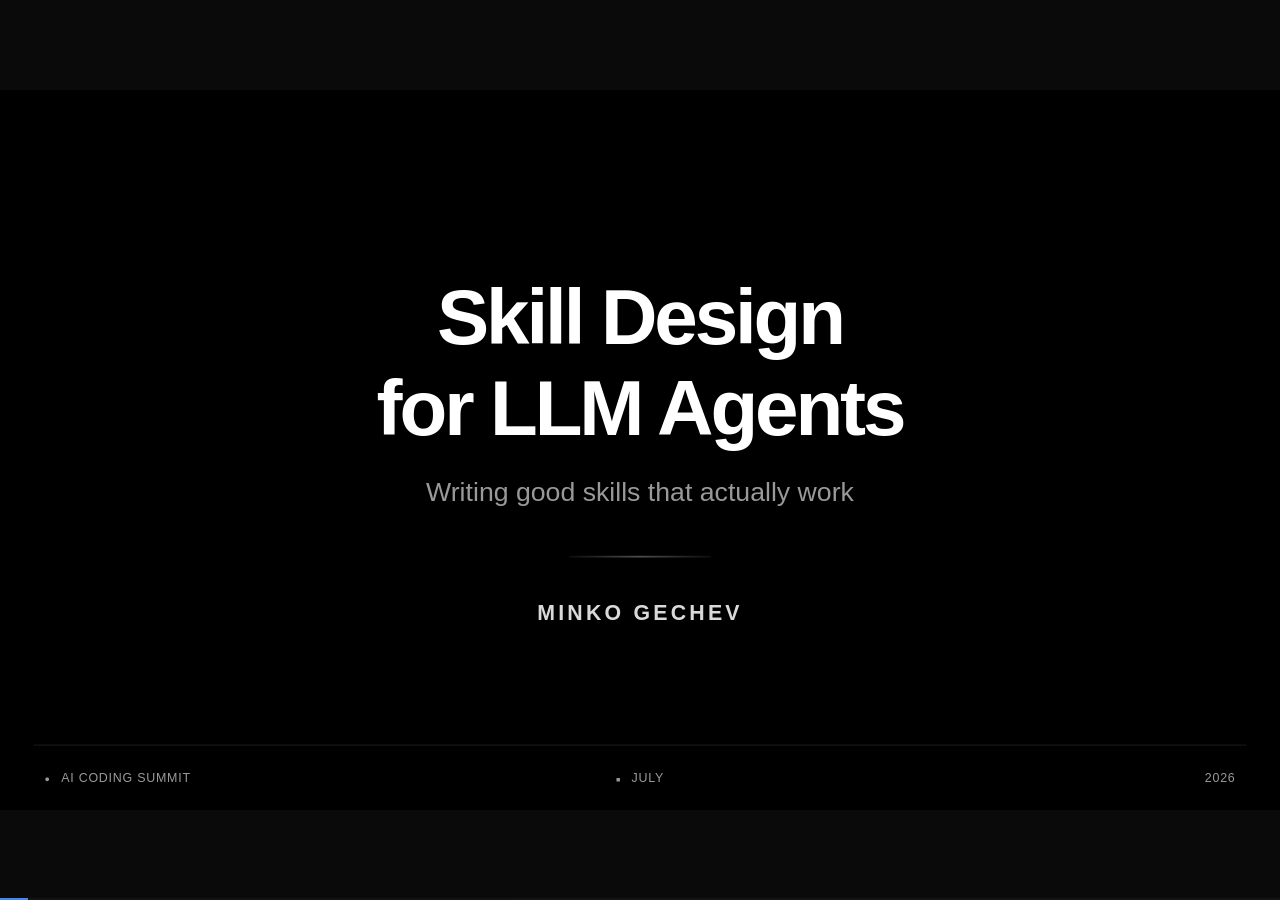
==== index.html @ 67ab1fe7 "Update Slide 40 styling to center-statement" ====
<!DOCTYPE html>
<html lang="en">

<head>
  <meta charset="UTF-8">
  <meta name="viewport" content="width=device-width, initial-scale=1.0">
  <title>Skill Design for LLM Agents — Minko Gechev</title>
  <meta name="description" content="AI Coding Summit July 2026 — Writing good skills that actually work">
  <link rel="preconnect" href="https://fonts.googleapis.com">
  <link rel="preconnect" href="https://fonts.gstatic.com" crossorigin>
  <link href="https://fonts.googleapis.com/css2?family=JetBrains+Mono:wght@400;500;600&display=swap" rel="stylesheet">
  <link rel="stylesheet" href="style.css">
</head>

<body>
  <main class="slides-container" id="presentation">

    <!-- SLIDE 1: Title -->
    <section class="slide active" id="slide-1">
      <template shadowrootmode="open">
        <style>
          @import url('style.css');

          .title-layout {
            display: flex;
            flex-direction: column;
            align-items: center;
            justify-content: center;
            height: 100%;
            background: #000000;
            z-index: 2;
            position: relative;
            text-align: center;
          }

          .title-content-block {
            max-width: 540px;
            padding: 0 20px;
            margin-top: 55px;
          }

          .main-title {
            font-size: 44px;
            font-weight: 800;
            line-height: 1.15;
            letter-spacing: -0.04em;
            color: #ffffff;
            margin-bottom: 12px;
            margin-top: 0;
          }

          .subtitle {
            font-size: 15px;
            color: var(--gray-60);
            font-weight: 400;
            margin-bottom: 28px;
            margin-top: 0;
          }

          .divider {
            width: 80px;
            height: 1px;
            background: linear-gradient(90deg, rgba(255, 255, 255, 0.05) 0%, rgba(255, 255, 255, 0.3) 50%, rgba(255, 255, 255, 0.05) 100%);
            margin: 0 auto 24px auto;
          }

          .author {
            font-size: 12px;
            color: #ffffff;
            font-weight: 600;
            text-transform: uppercase;
            letter-spacing: 0.15em;
            margin: 0;
            opacity: 0.85;
          }
        </style>
        <div class="slide-content title-layout">
          <div class="title-content-block">
            <h1 class="main-title">Skill Design<br>for LLM Agents</h1>
            <p class="subtitle">Writing good skills that actually work</p>
            <div class="divider"></div>
            <p class="author">Minko Gechev</p>
          </div>
        </div>
        <footer class="slide-footer"><span class="footer-left">AI Coding Summit</span><span
            class="footer-center">July</span><span class="footer-right">2026</span></footer>
      </template>
    </section>

    <!-- SLIDE 2: Agentic systems -->
    <section class="slide" id="slide-2">
      <template shadowrootmode="open">
        <style>
          @import url('style.css');
        </style>
        <div class="slide-content s2-layout">
          <h2 class="s2-title">Agentic systems</h2>
          <div class="s2-imgs">
            <img src="assets/1.gif"
              style="position: absolute; left: 25.25px; top: 97.23px; width: 314px; height: 261.27px; z-index: 2;"
              alt="">
            <img src="assets/2.gif"
              style="position: absolute; left: 362.05px; top: 97.23px; width: 317.7px; height: 264.34px; z-index: 2;"
              alt="">
          </div>
        </div>
        <footer class="slide-footer"><span class="footer-left">AI Coding Summit</span><span
            class="footer-center">July</span><span class="footer-right">2026</span></footer>
      </template>
    </section>

    <!-- SLIDE 3: How agents work? (base) -->
    <section class="slide" id="slide-3">
      <template shadowrootmode="open">
        <style>
          @import url('style.css');
        </style>
        <div class="slide-content header-layout">
          <h2 class="slide-header">How agents work?</h2>
        </div>
        <div class="diagram">
          <div class="node-label" style="left:205.44px;top:182.11px">User</div>
          <div class="node" style="left:295.94px;top:156.5px">Agent</div>
          <div class="node" style="left:435.18px;top:156.5px">LLM</div>
          <div class="tools-stack">
            <div class="tools-card" style="left:309.31px;top:244.83px"></div>
            <div class="tools-card" style="left:301.91px;top:252.69px"></div>
            <div class="tools-card" style="left:293.44px;top:260.86px">Tools</div>
          </div>
          <svg width="720" height="405" style="position:absolute;inset:0;pointer-events:none">
            <!-- User <-> Agent -->
            <line x1="243.78" y1="189.78" x2="293.37" y2="189.78" stroke="rgba(122,162,247,0.4)" stroke-width="0.75"
              marker-start="url(#arrow)" marker-end="url(#arrow)" />
            <!-- Agent <-> LLM -->
            <line x1="390.68" y1="189.78" x2="432.62" y2="189.78" stroke="rgba(122,162,247,0.4)" stroke-width="0.75"
              marker-start="url(#arrow)" marker-end="url(#arrow)" />
            <!-- Agent <-> Tools -->
            <line x1="342.03" y1="225.63" x2="342.07" y2="242.27" stroke="rgba(122,162,247,0.4)" stroke-width="0.75"
              marker-start="url(#arrow)" marker-end="url(#arrow)" />
          </svg>
        </div>
        <footer class="slide-footer"><span class="footer-left">AI Coding Summit</span><span
            class="footer-center">July</span><span class="footer-right">2026</span></footer>
      </template>
    </section>

    <!-- SLIDE 4: How agents work? + MCP -->
    <section class="slide" id="slide-4">
      <template shadowrootmode="open">
        <style>
          @import url('style.css');
        </style>
        <div class="slide-content header-layout">
          <h2 class="slide-header">How agents work?<span class="sub">Model Context Protocol</span></h2>
        </div>
        <div class="diagram">
          <div class="node-label" style="left:155.73px;top:174.86px">User</div>
          <div class="node" style="left:246.22px;top:149.24px">Agent</div>
          <div class="node" style="left:385.46px;top:149.24px">LLM</div>
          <div class="tools-stack">
            <div class="tools-card" style="left:259.59px;top:237.58px"></div>
            <div class="tools-card" style="left:252.20px;top:245.43px"></div>
            <div class="tools-card" style="left:243.73px;top:253.61px">Tools</div>
            <span class="badge"
              style="position:absolute;left:243.73px;top:313px;width:65.52px;text-align:center">(built-in)</span>
          </div>
          <div class="node mcp-node" style="left:419.82px;top:263.11px">MCP server</div>
          <div class="node-label" style="left:350.92px;top:244.45px;line-height:1.2">ask for</div>
          <div class="node-label" style="left:356.46px;top:258.85px;line-height:1.2">tools</div>
          <svg width="720" height="405" style="position:absolute;inset:0;pointer-events:none">
            <!-- User <-> Agent -->
            <line x1="194.06" y1="182.53" x2="243.65" y2="182.53" stroke="rgba(122,162,247,0.4)" stroke-width="0.75"
              marker-start="url(#arrow)" marker-end="url(#arrow)" />
            <!-- Agent <-> LLM -->
            <line x1="340.97" y1="182.53" x2="382.90" y2="182.53" stroke="rgba(122,162,247,0.4)" stroke-width="0.75"
              marker-start="url(#arrow)" marker-end="url(#arrow)" />
            <!-- Agent <-> Tools -->
            <line x1="292.31" y1="218.38" x2="292.35" y2="235.02" stroke="rgba(122,162,247,0.4)" stroke-width="0.75"
              marker-start="url(#arrow)" marker-end="url(#arrow)" />
            <!-- Agent <-> MCP server -->
            <line x1="340.37" y1="217.32" x2="416.37" y2="261.19" stroke="rgba(122,162,247,0.4)" stroke-width="0.75"
              marker-start="url(#arrow)" marker-end="url(#arrow)" />
          </svg>
        </div>
        <footer class="slide-footer"><span class="footer-left">AI Coding Summit</span><span
            class="footer-center">July</span><span class="footer-right">2026</span></footer>
      </template>
    </section>

    <!-- SLIDE 5: Common agent architectures -->
    <section class="slide" id="slide-5">
      <template shadowrootmode="open">
        <style>
          @import url('style.css');

          .slide-content {
            padding-top: 19.8px;
          }

          .slide-header {
            margin-bottom: 12px;
          }

          .bullet-list {
            margin-top: 15px;
          }

          .bullet-list>li {
            font-size: 16px;
            line-height: 1.3;
            margin-bottom: 9px;
          }

          .bullet-list>li::before {
            line-height: 1.5;
          }
        </style>
        <div class="slide-content header-layout">
          <h2 class="slide-header">Common agent architectures</h2>
          <ul class="bullet-list">
            <li><strong>ReAct</strong> (Reason + Act) - agent loops between thought generation, action, and observation
              until the goal is met.</li>
            <li><strong>Plan-and-Execute</strong> - agent creates a full, multi-step plan upfront and adjusts it while
              executing each task.</li>
            <li><strong>Reflexion</strong> (Self-Correction) - agent evaluates its performance post-task, using internal
              feedback to improve future attempts.</li>
            <li><strong>State Machine-Based Agents</strong> - agent's reasoning and tool use are strictly confined by a
              predefined flowchart, ensuring reliable execution.</li>
            <li><strong>Hybrid</strong> - popular agents often include a mixture of the architectures from above</li>
          </ul>
        </div>
        <footer class="slide-footer"><span class="footer-left">AI Coding Summit</span><span
            class="footer-center">July</span><span class="footer-right">2026</span></footer>
      </template>
    </section>

    <!-- SLIDES 6-13: Simplified ReAct loop (code walk-through) -->
    <section class="slide" id="slide-6">
      <template shadowrootmode="open">
        <style>
          @import url('style.css');
        </style>
        <div class="slide-content code-layout">
          <h2 class="slide-header">Simplified ReAct loop</h2>
          <div class="code-body">
            <pre class="code-block"><span class="line hl">user_prompt := get_user_prompt()</span>
<span class="line hl">context := user_prompt + system_instructions</span>
<span class="line"></span>
<span class="line">while true {</span>
<span class="line">    tools := get_available_tools()</span>
<span class="line">    response := ask_llm_what_to_do(tools, context)</span>
<span class="line"></span>
<span class="line">    if response.done {</span>
<span class="line">        break</span>
<span class="line">    }</span>
<span class="line"></span>
<span class="line">    if response.tool_calls {</span>
<span class="line">        result := call_tools(response.tool_calls)</span>
<span class="line">    }</span>
<span class="line"></span>
<span class="line">    context := context + result</span>
<span class="line">}</span></pre>
            <div class="code-desc">Setting up initial context based on the user prompt and the system instructions</div>
          </div>
        </div>
        <footer class="slide-footer"><span class="footer-left">AI Coding Summit</span><span
            class="footer-center">July</span><span class="footer-right">2026</span></footer>
      </template>
    </section>

    <section class="slide" id="slide-7">
      <template shadowrootmode="open">
        <style>
          @import url('style.css');
        </style>
        <div class="slide-content code-layout">
          <h2 class="slide-header">Simplified ReAct loop</h2>
          <div class="code-body">
            <pre class="code-block"><span class="line">user_prompt := get_user_prompt()</span>
<span class="line">context := user_prompt + system_instructions</span>
<span class="line"></span>
<span class="line hl">while true {</span>
<span class="line">    tools := get_available_tools()</span>
<span class="line">    response := ask_llm_what_to_do(tools, context)</span>
<span class="line"></span>
<span class="line">    if response.done {</span>
<span class="line">        break</span>
<span class="line">    }</span>
<span class="line"></span>
<span class="line">    if response.tool_calls {</span>
<span class="line">        result := call_tools(response.tool_calls)</span>
<span class="line">    }</span>
<span class="line"></span>
<span class="line">    context := context + result</span>
<span class="line hl">}</span></pre>
            <div class="code-desc">Entering the ReAct loop</div>
          </div>
        </div>
        <footer class="slide-footer"><span class="footer-left">AI Coding Summit</span><span
            class="footer-center">July</span><span class="footer-right">2026</span></footer>
      </template>
    </section>

    <section class="slide" id="slide-8">
      <template shadowrootmode="open">
        <style>
          @import url('style.css');
        </style>
        <div class="slide-content code-layout">
          <h2 class="slide-header">Simplified ReAct loop</h2>
          <div class="code-body">
            <pre class="code-block"><span class="line">user_prompt := get_user_prompt()</span>
<span class="line">context := user_prompt + system_instructions</span>
<span class="line"></span>
<span class="line">while true {</span>
<span class="line hl">    tools := get_available_tools()</span>
<span class="line hl">    response := ask_llm_what_to_do(tools, context)</span>
<span class="line"></span>
<span class="line">    if response.done {</span>
<span class="line">        break</span>
<span class="line">    }</span>
<span class="line"></span>
<span class="line">    if response.tool_calls {</span>
<span class="line">        result := call_tools(response.tool_calls)</span>
<span class="line">    }</span>
<span class="line"></span>
<span class="line">    context := context + result</span>
<span class="line">}</span></pre>
            <div class="code-desc">Sharing the list of available tools and asking the LLM how to proceed with the user
              request</div>
          </div>
        </div>
        <footer class="slide-footer"><span class="footer-left">AI Coding Summit</span><span
            class="footer-center">July</span><span class="footer-right">2026</span></footer>
      </template>
    </section>

    <section class="slide" id="slide-9">
      <template shadowrootmode="open">
        <style>
          @import url('style.css');
        </style>
        <div class="slide-content code-layout">
          <h2 class="slide-header">Simplified ReAct loop</h2>
          <div class="code-body">
            <pre class="code-block"><span class="line">user_prompt := get_user_prompt()</span>
<span class="line">context := user_prompt + system_instructions</span>
<span class="line"></span>
<span class="line">while true {</span>
<span class="line">    tools := get_available_tools()</span>
<span class="line">    response := ask_llm_what_to_do(tools, context)</span>
<span class="line"></span>
<span class="line hl">    if response.done {</span>
<span class="line hl">        break</span>
<span class="line hl">    }</span>
<span class="line"></span>
<span class="line">    if response.tool_calls {</span>
<span class="line">        result := call_tools(response.tool_calls)</span>
<span class="line">    }</span>
<span class="line"></span>
<span class="line">    context := context + result</span>
<span class="line">}</span></pre>
            <div class="code-desc">We stop if the LLM tells us we're done</div>
          </div>
        </div>
        <footer class="slide-footer"><span class="footer-left">AI Coding Summit</span><span
            class="footer-center">July</span><span class="footer-right">2026</span></footer>
      </template>
    </section>

    <section class="slide" id="slide-10">
      <template shadowrootmode="open">
        <style>
          @import url('style.css');
        </style>
        <div class="slide-content code-layout">
          <h2 class="slide-header">Simplified ReAct loop</h2>
          <div class="code-body">
            <pre class="code-block"><span class="line">user_prompt := get_user_prompt()</span>
<span class="line">context := user_prompt + system_instructions</span>
<span class="line"></span>
<span class="line">while true {</span>
<span class="line">    tools := get_available_tools()</span>
<span class="line">    response := ask_llm_what_to_do(tools, context)</span>
<span class="line"></span>
<span class="line">    if response.done {</span>
<span class="line">        break</span>
<span class="line">    }</span>
<span class="line"></span>
<span class="line hl">    if response.tool_calls {</span>
<span class="line hl">        result := call_tools(response.tool_calls)</span>
<span class="line hl">    }</span>
<span class="line"></span>
<span class="line">    context := context + result</span>
<span class="line">}</span></pre>
            <div class="code-desc">If the LLM proposed to call tools, we call them with the parameters the LLM specified
            </div>
          </div>
        </div>
        <footer class="slide-footer"><span class="footer-left">AI Coding Summit</span><span
            class="footer-center">July</span><span class="footer-right">2026</span></footer>
      </template>
    </section>

    <section class="slide" id="slide-11">
      <template shadowrootmode="open">
        <style>
          @import url('style.css');
        </style>
        <div class="slide-content code-layout">
          <h2 class="slide-header">Simplified ReAct loop</h2>
          <div class="code-body">
            <pre class="code-block"><span class="line">user_prompt := get_user_prompt()</span>
<span class="line">context := user_prompt + system_instructions</span>
<span class="line"></span>
<span class="line">while true {</span>
<span class="line">    tools := get_available_tools()</span>
<span class="line">    response := ask_llm_what_to_do(tools, context)</span>
<span class="line"></span>
<span class="line">    if response.done {</span>
<span class="line">        break</span>
<span class="line">    }</span>
<span class="line"></span>
<span class="line">    if response.tool_calls {</span>
<span class="line">        result := call_tools(response.tool_calls)</span>
<span class="line">    }</span>
<span class="line"></span>
<span class="line hl">    context := context + result</span>
<span class="line">}</span></pre>
            <div class="code-desc">We update the context with the result from the tool calls and continue</div>
          </div>
        </div>
        <footer class="slide-footer"><span class="footer-left">AI Coding Summit</span><span
            class="footer-center">July</span><span class="footer-right">2026</span></footer>
      </template>
    </section>

    <section class="slide" id="slide-12">
      <template shadowrootmode="open">
        <style>
          @import url('style.css');
        </style>
        <div class="slide-content code-layout">
          <h2 class="slide-header">Simplified ReAct loop</h2>
          <div class="code-body">
            <pre class="code-block"><span class="line">user_prompt := get_user_prompt()</span>
<span class="line">context := user_prompt + system_instructions</span>
<span class="line"></span>
<span class="line">while true {</span>
<span class="line">    tools := get_available_tools()</span>
<span class="line">    response := ask_llm_what_to_do(tools, context)</span>
<span class="line"></span>
<span class="line">    if response.done {</span>
<span class="line">        break</span>
<span class="line">    }</span>
<span class="line"></span>
<span class="line">    if response.tool_calls {</span>
<span class="line">        result := call_tools(response.tool_calls)</span>
<span class="line">    }</span>
<span class="line"></span>
<span class="line">    context := context + result</span>
<span class="line">}</span></pre>
            <div class="code-desc">In large loops we can get context rot</div>
          </div>
        </div>
        <footer class="slide-footer"><span class="footer-left">AI Coding Summit</span><span
            class="footer-center">July</span><span class="footer-right">2026</span></footer>
      </template>
    </section>

    <section class="slide" id="slide-13">
      <template shadowrootmode="open">
        <style>
          @import url('style.css');
        </style>
        <div class="slide-content code-layout">
          <h2 class="slide-header">Simplified ReAct loop</h2>
          <div class="code-body">
            <pre class="code-block"><span class="line">user_prompt := get_user_prompt()</span>
<span class="line">context := user_prompt + system_instructions</span>
<span class="line"></span>
<span class="line">while true {</span>
<span class="line">    tools := get_available_tools()</span>
<span class="line">    response := ask_llm_what_to_do(tools, context)</span>
<span class="line"></span>
<span class="line">    if response.done {</span>
<span class="line">        break</span>
<span class="line">    }</span>
<span class="line"></span>
<span class="line">    if response.tool_calls {</span>
<span class="line">        result := call_tools(response.tool_calls)</span>
<span class="line">    }</span>
<span class="line"></span>
<span class="line">    context := context + result</span>
<span class="line">}</span></pre>
            <div style="display:flex;flex-direction:column;justify-content:center;gap:10px">
              <div class="code-desc" style="text-decoration: line-through; opacity: 0.6;">In large loops we can get
                context rot</div>
              <div class="code-desc" style="font-weight: 700;">But wait, Gemini has 1 million token context window</div>
            </div>
          </div>
        </div>
        <footer class="slide-footer"><span class="footer-left">AI Coding Summit</span><span
            class="footer-center">July</span><span class="footer-right">2026</span></footer>
      </template>
    </section>

    <!-- SLIDE 14: Performance by input length -->
    <section class="slide" id="slide-14">
      <template shadowrootmode="open">
        <style>
          @import url('style.css');
        </style>
        <div class="slide-content" style="padding: 0;">
          <h2 class="slide-header"
            style="position: absolute; left: 24.75px; top: 15.5px; font-size: 18px; font-weight: 400; color: #ffffff; margin: 0;">
            Performance by input length</h2>
          <img src="assets/slide_14_chart.jpeg"
            style="position: absolute; left: 113.51px; top: 49.18px; width: 457.32px; height: 302.79px; border-radius: 2px;"
            alt="Context rot chart">
          <a href="https://trychroma.com/research/context-rot" target="_blank"
            style="position: absolute; left: 24.75px; top: 352.17px; color: #ffffff; font-family: Arial, sans-serif; font-size: 8px; text-decoration: none;">trychroma.com/research/context-rot</a>
        </div>
        <footer class="slide-footer"><span class="footer-left">AI Coding Summit</span><span
            class="footer-center">July</span><span class="footer-right">2026</span></footer>
      </template>
    </section>


    <!-- SLIDES 16-18: Making agents more powerful (diagram builds) -->
    <section class="slide" id="slide-16">
      <template shadowrootmode="open">
        <style>
          @import url('style.css');
        </style>
        <div class="slide-content header-layout">
          <h2 class="slide-header">Making agents more powerful<span class="sub">non-exhaustive list</span></h2>
        </div>
        <div class="diagram">
          <div class="node-label" style="left:205.44px;top:182.11px">User</div>
          <div class="node" style="left:295.94px;top:156.5px">Agent</div>
          <div class="node" style="left:435.18px;top:156.5px">LLM</div>
          <div class="tools-stack">
            <div class="tools-card" style="left:309.31px;top:244.83px"></div>
            <div class="tools-card" style="left:301.91px;top:252.69px"></div>
            <div class="tools-card" style="left:293.44px;top:260.86px">Tools</div>
          </div>
          <svg width="720" height="405" style="position:absolute;inset:0;pointer-events:none">
            <line x1="243.78" y1="189.78" x2="293.37" y2="189.78" stroke="rgba(122,162,247,0.4)" stroke-width="0.75"
              marker-start="url(#arrow)" marker-end="url(#arrow)" />
            <line x1="390.68" y1="189.78" x2="432.62" y2="189.78" stroke="rgba(122,162,247,0.4)" stroke-width="0.75"
              marker-start="url(#arrow)" marker-end="url(#arrow)" />
            <line x1="342.03" y1="225.63" x2="342.07" y2="242.27" stroke="rgba(122,162,247,0.4)" stroke-width="0.75"
              marker-start="url(#arrow)" marker-end="url(#arrow)" />
          </svg>
        </div>
        <footer class="slide-footer"><span class="footer-left">AI Coding Summit</span><span
            class="footer-center">July</span><span class="footer-right">2026</span></footer>
      </template>
    </section>

    <section class="slide" id="slide-17">
      <template shadowrootmode="open">
        <style>
          @import url('style.css');
        </style>
        <div class="slide-content header-layout">
          <h2 class="slide-header">Making agents more powerful<span class="sub">non-exhaustive list</span></h2>
        </div>
        <div class="diagram">
          <div class="node-label" style="left:205.44px;top:182.11px">User</div>
          <div class="node" style="left:295.94px;top:156.5px">Agent</div>
          <div class="node" style="left:435.18px;top:156.5px">LLM</div>
          <div class="tools-stack">
            <div class="tools-card" style="left:309.31px;top:244.83px"></div>
            <div class="tools-card" style="left:301.91px;top:252.69px"></div>
            <div class="tools-card" style="left:293.44px;top:260.86px">Tools</div>
          </div>
          <div class="node-label" style="left:356.58px;top:124.01px;font-size:12px;font-weight:700;color:#7dcfff">
            Enhancing the context</div>
          <svg width="720" height="405" style="position:absolute;inset:0;pointer-events:none">
            <line x1="243.78" y1="189.78" x2="293.37" y2="189.78" stroke="rgba(122,162,247,0.4)" stroke-width="0.75"
              marker-start="url(#arrow)" marker-end="url(#arrow)" />
            <line x1="390.68" y1="189.78" x2="432.62" y2="189.78" stroke="rgba(122,162,247,0.4)" stroke-width="0.75"
              marker-start="url(#arrow)" marker-end="url(#arrow)" />
            <line x1="342.03" y1="225.63" x2="342.07" y2="242.27" stroke="rgba(122,162,247,0.4)" stroke-width="0.75"
              marker-start="url(#arrow)" marker-end="url(#arrow)" />
            <!-- Arrow pointing to connection -->
            <line x1="413.4" y1="145.13" x2="404.66" y2="180.83" stroke="rgba(122,162,247,0.4)" stroke-width="0.75"
              marker-end="url(#arrow)" />
          </svg>
        </div>
        <footer class="slide-footer"><span class="footer-left">AI Coding Summit</span><span
            class="footer-center">July</span><span class="footer-right">2026</span></footer>
      </template>
    </section>

    <section class="slide" id="slide-18">
      <template shadowrootmode="open">
        <style>
          @import url('style.css');
        </style>
        <div class="slide-content header-layout">
          <h2 class="slide-header">Making agents more powerful<span class="sub">non-exhaustive list</span></h2>
        </div>
        <div class="diagram">
          <div class="node-label" style="left:205.44px;top:182.11px">User</div>
          <div class="node" style="left:295.94px;top:156.5px">Agent</div>
          <div class="node" style="left:435.18px;top:156.5px">LLM</div>
          <div class="tools-stack">
            <div class="tools-card" style="left:309.31px;top:244.83px"></div>
            <div class="tools-card" style="left:301.91px;top:252.69px"></div>
            <div class="tools-card" style="left:293.44px;top:260.86px">Tools</div>
          </div>
          <div class="node-label" style="left:356.58px;top:124.01px;font-size:12px;font-weight:700;color:#7dcfff">
            Enhancing the context</div>
          <div class="node-label" style="left:415.83px;top:265.84px;font-size:12px;font-weight:700;color:#e0af68">
            Providing tools</div>
          <svg width="720" height="405" style="position:absolute;inset:0;pointer-events:none">
            <line x1="243.78" y1="189.78" x2="293.37" y2="189.78" stroke="rgba(122,162,247,0.4)" stroke-width="0.75"
              marker-start="url(#arrow)" marker-end="url(#arrow)" />
            <line x1="390.68" y1="189.78" x2="432.62" y2="189.78" stroke="rgba(122,162,247,0.4)" stroke-width="0.75"
              marker-start="url(#arrow)" marker-end="url(#arrow)" />
            <line x1="342.03" y1="225.63" x2="342.07" y2="242.27" stroke="rgba(122,162,247,0.4)" stroke-width="0.75"
              marker-start="url(#arrow)" marker-end="url(#arrow)" />
            <!-- Arrows pointing to connections -->
            <line x1="413.4" y1="145.13" x2="404.66" y2="180.83" stroke="rgba(122,162,247,0.4)" stroke-width="0.75"
              marker-end="url(#arrow)" />
            <line x1="409.63" y1="272.93" x2="382.57" y2="269.95" stroke="rgba(122,162,247,0.4)" stroke-width="0.75"
              marker-end="url(#arrow)" />
          </svg>
        </div>
        <footer class="slide-footer"><span class="footer-left">AI Coding Summit</span><span
            class="footer-center">July</span><span class="footer-right">2026</span></footer>
      </template>
    </section>

    <!-- SLIDE 19: Making agents more powerful (topic boxes) -->
    <section class="slide" id="slide-19">
      <template shadowrootmode="open">
        <style>
          @import url('style.css');
        </style>
        <div class="slide-content topics-layout">
          <h2 class="slide-header">Making agents more powerful</h2>
          <p class="topics-sub">…while avoiding context rot</p>
          <div class="topics-grid">
            <div class="topic-box">CLI vs MCP</div>
            <div class="topic-box">Useful skills</div>
          </div>
        </div>
        <footer class="slide-footer"><span class="footer-left">AI Coding Summit</span><span
            class="footer-center">July</span><span class="footer-right">2026</span></footer>
      </template>
    </section>

    <!-- SLIDE 20: CLI vs MCP -->
    <section class="slide left-margin-31-7" id="slide-20">
      <template shadowrootmode="open">
        <style>
          @import url('style.css');
        </style>
        <div class="slide-content header-layout">
          <h2 class="slide-header">CLI vs MCP</h2>
          <ul class="bullet-list">
            <li><strong>Context preservation</strong> - no context bloat through JSON schemas</li>
            <li><strong>Auth and permissions</strong> - leverage existing user credentials and SSO</li>
            <li><strong>Zero infra overhead</strong> - no local background child processes</li>
            <li><strong>Human-in-the-loop debugging</strong> - easy to debug since they run in user context and are
              simple binaries</li>
          </ul>
        </div>
        <footer class="slide-footer"><span class="footer-left">AI Coding Summit</span><span
            class="footer-center">July</span><span class="footer-right">2026</span></footer>
      </template>
    </section>

    <!-- SLIDE 21: CLIs ❤️ Skills -->
    <section class="slide" id="slide-21">
      <template shadowrootmode="open">
        <style>
          @import url('style.css');
        </style>
        <div class="slide-content center-statement">
          <div class="big-text">CLIs <span class="heart">❤️</span> Skills</div>
        </div>
        <footer class="slide-footer"><span class="footer-left">AI Coding Summit</span><span
            class="footer-center">July</span><span class="footer-right">2026</span></footer>
      </template>
    </section>

    <!-- SLIDE 22: Agent skills -->
    <section class="slide" id="slide-22">
      <template shadowrootmode="open">
        <style>
          @import url('style.css');
        </style>
        <div class="slide-content center-statement" style="padding: 0 40px;">
          <h2 class="slide-header" style="margin: 0 0 16px 0; font-size: 34px; color: var(--gray-95);">Agent skills</h2>
          <p
            style="font-size: 26px; font-weight: 400; color: var(--white); line-height: 1.4; max-width: 600px; margin: 0 auto; letter-spacing: -0.01em;">
            Specific procedural instructions for the agent how to do a task
          </p>
        </div>
        <footer class="slide-footer"><span class="footer-left">AI Coding Summit</span><span
            class="footer-center">July</span><span class="footer-right">2026</span></footer>
      </template>
    </section>

    <!-- SLIDES 23-24: How skills work? -->
    <section class="slide" id="slide-23">
      <template shadowrootmode="open">
        <style>
          @import url('style.css');
        </style>
        <div class="slide-content code-layout">
          <h2 class="slide-header">How do skills work?</h2>
          <div class="code-body">
            <pre class="code-block"><span class="line hl">skills := get_available_skills()</span>
<span class="line hl">response := ask_llm_for_skills(skills, context)</span>
<span class="line hl">if response.skills {</span>
<span class="line">    result := read_skills(response.skills)</span>
<span class="line">}</span>
<span class="line">context := context + result</span></pre>
            <div class="code-desc">Reads the frontmatter of the available skills and based on name and description asks
              the LLM to pick relevant skills given the current task</div>
          </div>
        </div>
        <footer class="slide-footer"><span class="footer-left">AI Coding Summit</span><span
            class="footer-center">July</span><span class="footer-right">2026</span></footer>
      </template>
    </section>

    <section class="slide" id="slide-24">
      <template shadowrootmode="open">
        <style>
          @import url('style.css');
        </style>
        <div class="slide-content code-layout">
          <h2 class="slide-header">How do skills work?</h2>
          <div class="code-body">
            <pre class="code-block"><span class="line">skills := get_available_skills()</span>
<span class="line">response := ask_llm_for_skills(skills, context)</span>
<span class="line">if response.skills {</span>
<span class="line hl">    result := read_skills(response.skills)</span>
<span class="line hl">}</span>
<span class="line hl">context := context + result</span></pre>
            <div class="code-desc">Reads the skills and adds them to the context</div>
          </div>
        </div>
        <footer class="slide-footer"><span class="footer-left">AI Coding Summit</span><span
            class="footer-center">July</span><span class="footer-right">2026</span></footer>
      </template>
    </section>

    <!-- SLIDE 25: Most common anti-pattern -->
    <section class="slide" id="slide-25">
      <template shadowrootmode="open">
        <style>
          @import url('style.css');
        </style>
        <img src="assets/slide_25_vite.jpeg"
          style="position: absolute; left: 3.83px; top: 0px; width: 714.08px; height: 405px; z-index: 1; object-fit: fill;"
          alt="">
      </template>
    </section>

    <!-- SLIDE 26: Most common anti-pattern + DON'T -->
    <section class="slide" id="slide-26">
      <template shadowrootmode="open">
        <style>
          @import url('style.css');
        </style>
        <img src="assets/slide_25_vite.jpeg"
          style="position: absolute; left: 3.83px; top: 0px; width: 714.08px; height: 405px; z-index: 1; object-fit: fill;"
          alt="">
        <div class="dont-overlay">
          <div class="dont-circle"></div>
          <div class="dont-text">DON'T</div>
        </div>
      </template>
    </section>

    <!-- SLIDE 27: Statement -->
    <section class="slide" id="slide-27">
      <template shadowrootmode="open">
        <style>
          @import url('style.css');
        </style>
        <div class="slide-content statement-layout">
          <p class="statement-text">Skills are unnecessary if the agent already possesses the capability</p>
        </div>
        <footer class="slide-footer"><span class="footer-left">AI Coding Summit</span><span
            class="footer-center">July</span><span class="footer-right">2026</span></footer>
      </template>
    </section>

    <!-- SLIDE 28: Five Best Practices -->
    <section class="slide" id="slide-28">
      <template shadowrootmode="open">
        <style>
          @import url('style.css');

          .slide-content {
            padding: 0;
          }

          .slide-header {
            position: absolute;
            left: 45px;
            top: 32.86px;
            font-size: 24px;
            margin: 0;
            white-space: nowrap;
          }
        </style>
        <div class="slide-content">
          <h2 class="slide-header"><span class="underline">Five</span> Best Practices for Agent Skills</h2>
          <div class="practice-row r1"><span class="practice-num">01</span><span>Procedural instructions</span></div>
          <div class="practice-row r2"><span class="practice-num">02</span><span>Frontmatter optimization</span></div>
          <div class="practice-row r3"><span class="practice-num">03</span><span>Progressive disclosure</span></div>
          <div class="practice-row r4"><span class="practice-num">04</span><span>Repetitive task scripting</span></div>
          <div class="practice-row r5"><span class="practice-num">05</span><span>Skill composition</span></div>
        </div>
        <footer class="slide-footer"><span class="footer-left">AI Coding Summit</span><span
            class="footer-center">July</span><span class="footer-right">2026</span></footer>
      </template>
    </section>

    <!-- SLIDE 28-1: Procedural instructions -->
    <section class="slide" id="slide-28-1">
      <template shadowrootmode="open">
        <style>
          @import url('style.css');

          .compare-grid {
            display: grid;
            grid-template-columns: 1fr 1fr;
            gap: 15px;
            margin-top: 15px;
            height: 235px;
          }

          .card {
            background: var(--code-bg);
            border: 1px solid rgba(255, 255, 255, 0.05);
            border-radius: 6px;
            padding: 12px;
            font-size: 9.5px;
            line-height: 1.35;
            position: relative;
            display: flex;
            flex-direction: column;
            justify-content: space-between;
          }

          .badge {
            position: absolute;
            top: -8px;
            right: 12px;
            padding: 2px 8px;
            border-radius: 10px;
            font-weight: bold;
            font-size: 8px;
            letter-spacing: 0.05em;
            text-transform: uppercase;
          }

          .badge.bad {
            background: rgba(247, 118, 142, 0.15);
            color: var(--red);
            border: 1px solid var(--red);
          }

          .badge.good {
            background: rgba(158, 206, 106, 0.15);
            color: var(--green);
            border: 1px solid var(--green);
          }

          .card-header {
            font-weight: bold;
            color: var(--blue);
            margin-bottom: 8px;
            font-size: 11px;
            border-bottom: 1px solid rgba(255, 255, 255, 0.06);
            padding-bottom: 4px;
          }
        </style>
        <div class="slide-content" style="padding: 25px 25px;">
          <h2 class="slide-header" style="margin: 0 0 10px 0; font-size: 20px;">01. Procedural Instructions</h2>
          <div class="compare-grid">
            <div class="card">
              <span class="badge bad">Narrative (Ambiguous)</span>
              <div>
                <div class="card-header">Conversational Phrasing</div>
                <p style="color: var(--gray-60); margin: 0 0 8px 0;">"To run tests, first check if npm is installed. You
                  can look for package.json. If yarn is used, run yarn. If npm is used, run npm. It is generally better
                  to run npm ci to make sure dependencies match."</p>
              </div>
              <div style="font-style: italic; color: var(--red); margin-top: 6px;">Result: High failure rate due to
                parser ambiguity.</div>
            </div>
            <div class="card">
              <span class="badge good">Procedural (Deterministic)</span>
              <div>
                <div class="card-header">Ordered Steps</div>
                <div class="mono" style="color: var(--white); line-height: 1.4;">
                  1. Search for package.json files.<br>
                  2. If yarn.lock is present, execute:<br>
                  <span style="color:var(--blue)">yarn install --frozen-lockfile</span><br>
                  3. If only package.json is present, execute:<br>
                  <span style="color:var(--blue)">npm ci</span><br>
                  4. Execute: <span style="color:var(--blue)">npm test</span>
                </div>
              </div>
              <div style="font-style: italic; color: var(--green); margin-top: 6px;">Result: Predictable and repeatable
                execution.</div>
            </div>
          </div>
        </div>
        <footer class="slide-footer"><span class="footer-left">AI Coding Summit</span><span
            class="footer-center">July</span><span class="footer-right">2026</span></footer>
      </template>
    </section>

    <!-- SLIDE 28-2: Frontmatter optimization -->
    <section class="slide" id="slide-28-2">
      <template shadowrootmode="open">
        <style>
          @import url('style.css');

          .agent-search {
            background: var(--code-bg);
            border: 1px solid rgba(255, 255, 255, 0.05);
            border-radius: 6px;
            padding: 12px;
            margin-top: 10px;
            height: 235px;
          }

          .search-input {
            background: rgba(0, 0, 0, 0.25);
            border: 1px solid var(--gray-40);
            color: var(--white);
            padding: 6px 12px;
            border-radius: 4px;
            font-family: var(--mono);
            margin-bottom: 12px;
            display: flex;
            align-items: center;
            gap: 8px;
            font-size: 11px;
          }

          .grid-compare {
            display: grid;
            grid-template-columns: 1fr 1fr;
            gap: 15px;
          }

          .match-card {
            border-radius: 6px;
            padding: 12px;
            border: 1px solid rgba(255, 255, 255, 0.06);
            position: relative;
            height: 140px;
            display: flex;
            flex-direction: column;
            justify-content: space-between;
          }

          .match-card.bad {
            background: rgba(247, 118, 142, 0.03);
            border-color: rgba(247, 118, 142, 0.15);
          }

          .match-card.good {
            background: rgba(158, 206, 106, 0.03);
            border-color: rgba(158, 206, 106, 0.15);
          }

          .stamp {
            position: absolute;
            top: 10px;
            right: 10px;
            font-size: 10px;
            font-weight: bold;
            border: 1.5px solid;
            padding: 2px 6px;
            border-radius: 3px;
            transform: rotate(5deg);
            text-transform: uppercase;
            letter-spacing: 0.05em;
          }

          .stamp.bad {
            color: var(--red);
            border-color: var(--red);
          }

          .stamp.good {
            color: var(--green);
            border-color: var(--green);
          }
        </style>
        <div class="slide-content" style="padding: 25px 25px;">
          <h2 class="slide-header" style="margin: 0 0 5px 0; font-size: 20px;">02. Frontmatter Optimization</h2>
          <div class="agent-search">
            <div class="search-input">
              <span style="color:var(--gray-60)">Target Query:</span> "Run unit tests for my Angular app"
            </div>
            <div class="grid-compare">
              <div class="match-card bad">
                <span class="stamp bad">Not Selected</span>
                <div>
                  <div
                    style="font-weight:bold; color:var(--red); font-size: 10.5px; margin-bottom:4px; font-family:var(--mono);">
                    name: test-runner</div>
                  <div style="color:var(--gray-60); font-size: 9.5px; font-family:var(--mono); line-height:1.3;">
                    description: Runs repository tests.</div>
                </div>
                <div style="font-size:8.5px; color:var(--gray-60);">Ambiguous name and no technological constraints.
                </div>
              </div>
              <div class="match-card good">
                <span class="stamp good">Selected</span>
                <div>
                  <div
                    style="font-weight:bold; color:var(--green); font-size: 10.5px; margin-bottom:4px; font-family:var(--mono);">
                    name: angular-testing</div>
                  <div style="color:var(--white); font-size: 9.5px; font-family:var(--mono); line-height: 1.3;">
                    description: Runs Angular unit tests using Karma. Do not use for React or Vue.</div>
                </div>
                <div style="font-size:8.5px; color:var(--gray-60);">Explicit name, explicit framework, and negative
                  triggers.</div>
              </div>
            </div>
          </div>
        </div>
        <footer class="slide-footer"><span class="footer-left">AI Coding Summit</span><span
            class="footer-center">July</span><span class="footer-right">2026</span></footer>
      </template>
    </section>

    <!-- SLIDE 28-3: Progressive disclosure -->
    <section class="slide" id="slide-28-3">
      <template shadowrootmode="open">
        <style>
          @import url('style.css');

          .diet-grid {
            display: grid;
            grid-template-columns: 4.5fr 4.5fr;
            gap: 15px;
            margin-top: 15px;
          }

          .weight-scale {
            background: var(--code-bg);
            border: 1px solid rgba(255, 255, 255, 0.05);
            border-radius: 6px;
            padding: 12px;
            font-size: 9.5px;
            display: flex;
            flex-direction: column;
            justify-content: space-around;
            height: 230px;
          }

          .scale-item {
            border-radius: 4px;
            padding: 8px;
            border: 1px solid;
          }

          .scale-item.heavy {
            background: rgba(247, 118, 142, 0.05);
            border-color: rgba(247, 118, 142, 0.2);
            color: var(--white);
          }

          .scale-item.lean {
            background: rgba(158, 206, 106, 0.05);
            border-color: rgba(158, 206, 106, 0.2);
            color: var(--white);
          }

          .file-tree {
            background: rgba(0, 0, 0, 0.25);
            border: 1px solid var(--gray-40);
            border-radius: 6px;
            padding: 12px;
            font-family: var(--mono);
            font-size: 9.5px;
            line-height: 1.45;
            color: var(--white);
            height: 230px;
          }

          .folder {
            color: var(--yellow);
            font-weight: bold;
          }

          .file {
            color: var(--blue);
          }

          .comment {
            color: var(--gray-60);
          }
        </style>
        <div class="slide-content" style="padding: 25px 25px;">
          <h2 class="slide-header" style="margin: 0 0 10px 0; font-size: 20px;">03. Progressive Disclosure</h2>
          <div class="diet-grid">
            <div class="file-tree">
              <span class="folder">angular-testing/</span><br>
              <span>├── </span><span class="file">SKILL.md</span><span class="comment"> # Plan under 500
                lines</span><br>
              <span>├── </span><span class="folder">scripts/</span><span class="comment"> # Execution scripts</span><br>
              <span>│ └── </span><span class="file">run-karma.sh</span><br>
              <span>├── </span><span class="folder">references/</span><span class="comment"> # Static configuration
                details</span><br>
              <span>│ └── </span><span class="file">test-configs.md</span><br>
              <span>└── </span><span class="folder">assets/</span><span class="comment"> # Structured templates</span>
            </div>
            <div class="weight-scale">
              <div class="scale-item heavy">
                <strong style="color:var(--red)">Monolithic Context (1,500+ lines)</strong>
                <p style="margin: 4px 0 0 0; font-size: 9px; line-height: 1.35; color: var(--gray-95);">Increases
                  latency and execution cost. High risk of key instruction dilution inside the LLM context window.</p>
              </div>
              <div class="scale-item lean">
                <strong style="color:var(--green)">Lean Core Context (&lt;500 lines)</strong>
                <p style="margin: 4px 0 0 0; font-size: 9px; line-height: 1.35; color: var(--gray-95);">Maintains rapid
                  response times and accuracy. Dynamic reference loading is deferred until explicitly needed.</p>
              </div>
            </div>
          </div>
        </div>
        <footer class="slide-footer"><span class="footer-left">AI Coding Summit</span><span
            class="footer-center">July</span><span class="footer-right">2026</span></footer>
      </template>
    </section>

    <!-- SLIDE 28-4: Repetitive task scripting -->
    <section class="slide" id="slide-28-4">
      <template shadowrootmode="open">
        <style>
          @import url('style.css');

          .script-grid {
            display: grid;
            grid-template-columns: 1fr 1fr;
            gap: 15px;
            margin-top: 15px;
            height: 230px;
          }

          .panel {
            background: var(--code-bg);
            border: 1px solid rgba(255, 255, 255, 0.05);
            border-radius: 6px;
            padding: 12px;
            font-size: 9px;
            line-height: 1.35;
            display: flex;
            flex-direction: column;
          }

          .panel-header {
            font-weight: bold;
            margin-bottom: 8px;
            font-size: 10.5px;
            display: flex;
            align-items: center;
            gap: 6px;
          }

          .panel-body {
            flex: 1;
            background: rgba(0, 0, 0, 0.25);
            border: 1px solid rgba(255, 255, 255, 0.04);
            border-radius: 4px;
            padding: 8px;
            font-family: var(--mono);
          }
        </style>
        <div class="slide-content" style="padding: 25px 25px;">
          <h2 class="slide-header" style="margin: 0 0 10px 0; font-size: 20px;">04. Repetitive Task Scripting</h2>
          <div class="script-grid">
            <div class="panel">
              <div class="panel-header" style="color: var(--red);">Manual Multi-Step Command Sequence</div>
              <div class="panel-body" style="color: var(--gray-60); line-height: 1.45;">
                <span style="color: var(--blue); font-weight: bold;"># SKILL.md</span><br>
                To run the migration:<br>
                1. Search: <span style="color: var(--cyan);">grep -rl "Karma" ./src</span><br>
                2. Replace: <span style="color: var(--cyan);">sed -i 's/Karma/Jest/g' ./config</span><br>
                3. Set env: <span style="color: var(--cyan);">export TEST_ENV=prod</span><br>
                4. Verify: <span style="color: var(--cyan);">node ./scripts/build-check.js</span>
              </div>
              <p style="margin: 6px 0 0 0; color: var(--gray-60); font-size: 8.5px;">Listing manual commands inside the
                skill file increases parser mistakes and points of failure.</p>
            </div>
            <div class="panel">
              <div class="panel-header" style="color: var(--green);">Single-Command Executable Wrapper</div>
              <div class="panel-body" style="color: var(--white); line-height: 1.45;">
                <span style="color: var(--blue); font-weight: bold;"># SKILL.md</span><br>
                To run the migration, execute the wrapper script:<br>
                <span style="color: var(--green);">./scripts/migrate-tests.sh --env=prod</span>
              </div>
              <p style="margin: 6px 0 0 0; color: var(--gray-60); font-size: 8.5px;">Wrapping the multi-step sequence in
                a modular script guarantees reliable and atomic execution.</p>
            </div>
          </div>
        </div>
        <footer class="slide-footer"><span class="footer-left">AI Coding Summit</span><span
            class="footer-center">July</span><span class="footer-right">2026</span></footer>
      </template>
    </section>

    <!-- SLIDE 28-5: Skill composition -->
    <section class="slide" id="slide-28-5">
      <template shadowrootmode="open">
        <style>
          @import url('style.css');

          .composite-grid {
            display: grid;
            grid-template-columns: 5fr 4fr;
            gap: 15px;
            margin-top: 15px;
          }

          .diagram-box {
            background: var(--code-bg);
            border: 1px solid rgba(255, 255, 255, 0.05);
            border-radius: 6px;
            padding: 12px;
            height: 230px;
            display: flex;
            flex-direction: column;
            align-items: center;
            justify-content: center;
            position: relative;
          }

          .node {
            border-radius: 4px;
            padding: 8px 12px;
            text-align: center;
            font-weight: bold;
            font-family: var(--mono);
            font-size: 10px;
          }

          .node.router {
            background: #282f45;
            color: var(--blue);
            border: 1px solid var(--blue);
            margin-bottom: 35px;
          }

          .node.child {
            background: #322e45;
            color: var(--purple);
            border: 1px solid var(--purple);
          }

          .arrow-svg {
            position: absolute;
            inset: 0;
            width: 100%;
            height: 100%;
            pointer-events: none;
            z-index: 1;
          }

          .bullets {
            display: flex;
            flex-direction: column;
            justify-content: center;
            height: 230px;
            font-size: 10.5px;
            line-height: 1.45;
            color: var(--white);
          }
        </style>
        <div class="slide-content" style="padding: 25px 25px;">
          <h2 class="slide-header" style="margin: 0 0 10px 0; font-size: 20px;">05. Skill Composition</h2>
          <div class="composite-grid">
            <div class="diagram-box">
              <svg class="arrow-svg">
                <line x1="50%" y1="38%" x2="28%" y2="65%" stroke="var(--gray-60)" stroke-width="1.5"
                  stroke-dasharray="3,3" />
                <line x1="50%" y1="38%" x2="72%" y2="65%" stroke="var(--gray-60)" stroke-width="1.5"
                  stroke-dasharray="3,3" />
              </svg>
              <div class="node router" style="z-index: 2;">Router: build-project</div>
              <div style="display: flex; gap: 30px; width: 100%; justify-content: space-around; z-index: 2;">
                <div class="node child">client-build</div>
                <div class="node child">server-build</div>
              </div>
            </div>
            <div class="bullets">
              Compose complex capabilities by nesting or conditionally routing to sub-skills:
              <ul style="margin-top: 8px; padding-left: 15px; list-style-type: disc;">
                <li style="margin-bottom: 8px;">Use high-level entry points to conditionally trigger targeted
                  sub-skills.</li>
                <li style="margin-bottom: 8px;">Allows clean routing paths instead of consolidating all logic in one
                  document.</li>
                <li>Keeps individual skills focused, modular, and easy to maintain.</li>
              </ul>
            </div>
          </div>
        </div>
        <footer class="slide-footer"><span class="footer-left">AI Coding Summit</span><span
            class="footer-center">July</span><span class="footer-right">2026</span></footer>
      </template>
    </section>

    <!-- SLIDE 29: Skills versus scripts -->
    <section class="slide" id="slide-29">
      <template shadowrootmode="open">
        <style>
          @import url('style.css');

          .terminal-body:not(.mono) {
            font-size: 9.5px;
            line-height: 1.35;
            padding: 8px 12px;
            white-space: normal;
          }

          .terminal-window .terminal-body .numbered-item {
            margin-bottom: 6px;
          }
        </style>
        <div class="slide-content">
          <h2 class="slide-header" style="position: absolute; left: 31.71px; top: 41.18px; margin: 0;">Skills versus
            scripts</h2>
          <div class="terminal-window"
            style="position: absolute; left: 31.71px; top: 116.23px; width: 259.49px; height: 207.07px;">
            <div class="terminal-dots">
              <span class="dot-r"></span><span class="dot-y"></span><span class="dot-g"></span>
            </div>
            <div class="terminal-body" style="padding-top: 11px;">
              <div class="numbered-item">1. Logs into Salesforce partner portal.</div>
              <div class="numbered-item">2. Navigates to 'Q2 Dashboard'.</div>
              <div class="numbered-item">3. Selects 'Export as CSV' from menu.</div>
              <div class="numbered-item">4. Opens download folder and finds file.</div>
              <div class="numbered-item" style="margin-bottom: 0;">5. Attaches CSV to a drafts folder email.</div>
            </div>
          </div>
          <div class="terminal-window"
            style="position: absolute; left: 349.06px; top: 116.23px; width: 259.49px; height: 207.07px;">
            <div class="terminal-dots">
              <span class="dot-r"></span><span class="dot-y"></span><span class="dot-g"></span>
            </div>
            <div class="terminal-body mono"
              style="padding-top: 18.48px; font-size: 9px; line-height: 1.25; white-space: pre;">res <span class="py-op">=</span> requests.get(<span class="py-str">"..."</span>)
<span class="py-kw">with</span> <span class="py-fn">open</span>(<span class="py-str">"q2.csv"</span>, <span class="py-str">"w"</span>) <span class="py-kw">as</span> f:
    f.write(res.text)

msg <span class="py-op">=</span> EmailMessage()
msg[<span class="py-str">"Subject"</span>] <span class="py-op">=</span> <span class="py-str">"Q2 Report"</span>
msg.add_attachment(
    <span class="py-fn">open</span>(<span class="py-str">"q2.csv"</span>, <span class="py-str">"rb"</span>).read(),
    maintype<span class="py-op">=</span><span class="py-str">"text"</span>,
    subtype<span class="py-op">=</span><span class="py-str">"csv"</span>,
    filename<span class="py-op">=</span><span class="py-str">"q2.csv"</span>
)</div>
          </div>
        </div>
        <footer class="slide-footer"><span class="footer-left">AI Coding Summit</span><span
            class="footer-center">July</span><span class="footer-right">2026</span></footer>
      </template>
    </section>

    <!-- SLIDE 30: Testing skills -->
    <section class="slide left-margin-31-7" id="slide-30">
      <template shadowrootmode="open">
        <style>
          @import url('style.css');
        </style>
        <div class="slide-content header-layout">
          <h2 class="slide-header">Testing skills</h2>
          <ul class="bullet-list" style="margin-top:40px">
            <li>Ensures a skill is useful</li>
            <li>Prevent regression</li>
            <li>Removal of unused skills</li>
            <li>Hill-climbing</li>
          </ul>
        </div>
        <footer class="slide-footer"><span class="footer-left">AI Coding Summit</span><span
            class="footer-center">July</span><span class="footer-right">2026</span></footer>
      </template>
    </section>

    <!-- SLIDE 31: Agentic testing pyramid -->
    <section class="slide" id="slide-31">
      <template shadowrootmode="open">
        <style>
          @import url('style.css');
        </style>
        <div class="slide-content pyramid-layout">
          <h2 class="slide-header">Agentic testing pyramid</h2>
          <div class="pyramid-container">
            <svg width="720" height="405" style="position:absolute;inset:0">
              <polygon class="pyramid-tier" points="208.65,356.42 508.57,356.42 448.59,254.98 268.63,254.98"
                fill="#1e2030" stroke="rgba(255,255,255,0.12)" stroke-width="0.68" />
              <polygon class="pyramid-tier" points="270.45,247.64 445.96,247.64 410.85,185.16 305.55,185.16"
                fill="#1e2030" stroke="rgba(255,255,255,0.12)" stroke-width="0.68" />
              <polygon class="pyramid-tier" points="308.35,178.2 359.02,90.62 409.69,178.2" fill="#1e2030"
                stroke="rgba(255,255,255,0.12)" stroke-width="0.68" />
            </svg>
            <div class="pyramid-label"
              style="left: 280px; top: 132px; width: 160px; line-height: 1.15; font-size: 9px !important;">
              Agent<br>compositions
              <span class="tier-sub" style="margin-top: 2px; font-size: 5px;">(e2e tests)</span>
            </div>
            <div class="pyramid-label"
              style="left: 200px; top: 196px; width: 320px; line-height: 1.15; font-size: 9px !important;">
              Agents<br>(composition of<br>skills &amp; CLIs)
              <span class="tier-sub" style="margin-top: 3px; font-size: 5px;">(integration tests)</span>
            </div>
            <div class="pyramid-label" style="left: 280px; top: 298.48px; width: 160px;">
              Skill evals
              <span class="tier-sub" style="margin-top: 2px;">(unit tests)</span>
            </div>
          </div>
        </div>
        <footer class="slide-footer"><span class="footer-left">AI Coding Summit</span><span
            class="footer-center">July</span><span class="footer-right">2026</span></footer>
      </template>
    </section>

    <!-- SLIDE 32: Agentic testing pyramid (highlighted) -->
    <section class="slide" id="slide-32">
      <template shadowrootmode="open">
        <style>
          @import url('style.css');
        </style>
        <div class="slide-content pyramid-layout">
          <h2 class="slide-header">Agentic testing pyramid</h2>
          <div class="pyramid-container has-active">
            <svg width="720" height="405" style="position:absolute;inset:0">
              <polygon class="pyramid-tier active" points="208.65,356.42 508.57,356.42 448.59,254.98 268.63,254.98"
                fill="rgba(122,162,247,0.18)" stroke="#7aa2f7" stroke-width="0.68" />
              <polygon class="pyramid-tier" points="270.45,247.64 445.96,247.64 410.85,185.16 305.55,185.16"
                fill="#1e2030" stroke="rgba(255,255,255,0.12)" stroke-width="0.68" />
              <polygon class="pyramid-tier" points="308.35,178.2 359.02,90.62 409.69,178.2" fill="#1e2030"
                stroke="rgba(255,255,255,0.12)" stroke-width="0.68" />
            </svg>
            <div class="pyramid-label"
              style="left: 280px; top: 132px; width: 160px; line-height: 1.15; font-size: 9px !important;">
              Agent<br>compositions
              <span class="tier-sub" style="margin-top: 2px; font-size: 5px;">(e2e tests)</span>
            </div>
            <div class="pyramid-label"
              style="left: 200px; top: 196px; width: 320px; line-height: 1.15; font-size: 9px !important;">
              Agents<br>(composition of<br>skills &amp; CLIs)
              <span class="tier-sub" style="margin-top: 3px; font-size: 5px;">(integration tests)</span>
            </div>
            <div class="pyramid-label active" style="left: 280px; top: 298.48px; width: 160px;">
              Skill evals
              <span class="tier-sub" style="margin-top: 2px;">(unit tests)</span>
            </div>
          </div>
        </div>
        <footer class="slide-footer"><span class="footer-left">AI Coding Summit</span><span
            class="footer-center">July</span><span class="footer-right">2026</span></footer>
      </template>
    </section>

    <!-- SLIDE 33: Eval screenshot -->
    <section class="slide" id="slide-33">
      <template shadowrootmode="open">
        <style>
          @import url('style.css');
        </style>
        <div class="slide-content img-layout">
          <img src="assets/slide_33_eval.jpeg" class="placed-img" style="left:28px;top:26px;width:394px;height:272px"
            alt="">
        </div>
        <footer class="slide-footer"><span class="footer-left">AI Coding Summit</span><span
            class="footer-center">July</span><span class="footer-right">2026</span></footer>
      </template>
    </section>

    <!-- SLIDE 34: Eval screenshots overlapping -->
    <section class="slide" id="slide-34">
      <template shadowrootmode="open">
        <style>
          @import url('style.css');
        </style>
        <div class="slide-content img-layout">
          <img src="assets/slide_34_eval1.jpeg" class="placed-img" style="left:28px;top:26px;width:394px;height:272px"
            alt="">
          <img src="assets/slide_34_eval2.jpeg" class="placed-img" style="left:232px;top:40px;width:452px;height:308px"
            alt="">
        </div>
        <footer class="slide-footer"><span class="footer-left">AI Coding Summit</span><span
            class="footer-center">July</span><span class="footer-right">2026</span></footer>
      </template>
    </section>

    <!-- SLIDE 35: Skill evals details -->
    <section class="slide left-margin-31-7" id="slide-35">
      <template shadowrootmode="open">
        <style>
          @import url('style.css');

          .bullet-list>li {
            font-size: 14px;
            line-height: 1.25;
            margin-bottom: 6px;
          }

          .bullet-list .sub-list li {
            font-size: 13px;
            line-height: 1.25;
            margin-bottom: 4px;
          }

          .bullet-list .sub-list {
            margin-top: 4px;
          }
        </style>
        <div class="slide-content header-layout">
          <h2 class="slide-header">Skill evals</h2>
          <ul class="bullet-list">
            <li><strong>Identify goals</strong> - based on your skills identify goals for your agent</li>
            <li><strong>Create tasks</strong> - provide "assignments" with context to achieve the goals</li>
            <li><strong>Run trials</strong> - run 5-30 executions of the workflow</li>
            <li><strong>Grade</strong>
              <ul class="sub-list">
                <li><strong>Script grader</strong> - code evaluates the "state of the world"</li>
                <li><strong>LLM grader</strong> - model grades the "trajectory"</li>
                <li><strong>Human grader</strong> - looks at the output (we'll ignore this for now)</li>
              </ul>
            </li>
          </ul>
        </div>
        <footer class="slide-footer"><span class="footer-left">AI Coding Summit</span><span
            class="footer-center">July</span><span class="footer-right">2026</span></footer>
      </template>
    </section>

    <!-- SLIDE 35-1: skillgrade brand transition -->
    <section class="slide" id="slide-35-1">
      <template shadowrootmode="open">
        <style>
          @import url('style.css');
        </style>
        <div class="slide-content center-statement" style="padding: 0 40px;">
          <h2 class="slide-header" style="margin: 0 0 16px 0; font-size: 34px; color: var(--gray-95); text-transform: lowercase;">skillgrade</h2>
          <p style="font-size: 26px; font-weight: 400; color: var(--white); line-height: 1.4; max-width: 600px; margin: 0 auto; letter-spacing: -0.01em;">
            "Unit tests" for your agent skills
          </p>
        </div>
        <footer class="slide-footer"><span class="footer-left">AI Coding Summit</span><span
            class="footer-center">July</span><span class="footer-right">2026</span></footer>
      </template>
    </section>

    <!-- SLIDE 36: How to create evals? -->
    <section class="slide" id="slide-36">
      <template shadowrootmode="open">
        <style>
          @import url('style.css');
        </style>
        <div class="slide-content">
          <h2 class="slide-header" style="position: absolute; left: 31.71px; top: 41.18px; margin: 0;">How to create
            evals?</h2>
          <div class="terminal-window"
            style="position: absolute; left: 31.71px; top: 116.23px; width: 345.9px; height: 207.07px;">
            <div class="terminal-dots">
              <span class="dot-r"></span><span class="dot-y"></span><span class="dot-g"></span>
            </div>
            <div class="terminal-body s36-terminal"
              style="padding-top: 18px; line-height: 29px; white-space: pre-wrap;"><span class="prompt">$</span> pnpm i -g skillgrade
<span class="prompt">$</span> cd ~/skill-directory
<span class="prompt">$</span> skillgrade init
<span class="prompt">$</span> skillgrade</div>
          </div>
          <ul class="bullet-list" style="position: absolute; left: 430.94px; top: 156.18px; margin: 0; padding: 0;">
            <li>Provide API key as env var</li>
            <li>Skillgrade will autogen evals</li>
            <li>Run and report results</li>
          </ul>
        </div>
        <footer class="slide-footer"><span class="footer-left">AI Coding Summit</span><span
            class="footer-center">July</span><span class="footer-right">2026</span></footer>
      </template>
    </section>

    <!-- SLIDE 37: Evals terminology -->
    <section class="slide" id="slide-37">
      <template shadowrootmode="open">
        <style>
          @import url('style.css');
        </style>
        <div class="slide-content terms-layout">
          <h2 class="slide-header">Evals terminology</h2>
          <div class="terms-grid">
            <div class="term-block">
              <div class="term-title">pass@k</div>
              <div class="term-desc">likelihood that an agent gets at least one correct solution in k attempts.</div>
            </div>
            <div class="term-block">
              <div class="term-title">pass^k</div>
              <div class="term-desc">measures the probability that all k trials succeed</div>
            </div>
          </div>
        </div>
        <footer class="slide-footer"><span class="footer-left">AI Coding Summit</span><span
            class="footer-center">July</span><span class="footer-right">2026</span></footer>
      </template>
    </section>

    <!-- SLIDE 38: Demo — skillgrade terminal animation -->
    <section class="slide" id="slide-38">
      <template shadowrootmode="open">
        <style>
          @import url('style.css');
        </style>
        <iframe class="slide-iframe" src="slide-38-demo.html" scrolling="no" title="skillgrade demo"></iframe>
      </template>
    </section>

    <!-- SLIDE 39: Skill hill-climbing -->
    <section class="slide" id="slide-39">
      <template shadowrootmode="open">
        <style>
          @import url('style.css');
        </style>
        <iframe class="slide-iframe" src="slide-39-stages.html" scrolling="no" title="Skill hill-climbing"></iframe>
      </template>
    </section>

    <!-- SLIDE 40: Thank you! -->
    <section class="slide" id="slide-40">
      <template shadowrootmode="open">
        <style>
          @import url('style.css');

          .thankyou-layout {
            display: flex;
            flex-direction: column;
            justify-content: center;
            align-items: flex-start;
            height: 100%;
            padding-left: 45px;
            gap: 16px;
          }

          .thankyou-text {
            font-size: 48px;
            font-weight: 700;
            background: linear-gradient(135deg, var(--white) 30%, var(--cyan) 100%);
            -webkit-background-clip: text;
            -webkit-text-fill-color: transparent;
            letter-spacing: -0.02em;
          }

          .contact-links {
            display: flex;
            gap: 16px;
            margin-top: 4px;
          }

          .link-item {
            font-family: var(--mono);
            font-size: 8.5px;
            color: var(--gray-95);
            display: flex;
            align-items: center;
            gap: 5px;
            border: 1px solid rgba(255, 255, 255, 0.05);
            padding: 5px 10px;
            border-radius: 6px;
            background: rgba(30, 32, 48, 0.4);
          }
        </style>
        <div class="slide-content thankyou-layout">
          <h2 class="thankyou-text">Thank you!</h2>
          <div class="contact-links">
            <div class="link-item"><span class="icon">🐙</span><span>github.com/mgechev</span></div>
            <div class="link-item"><span class="icon">🐦</span><span>@mgechev</span></div>
            <div class="link-item"><span class="icon">🌐</span><span>blog.mgechev.com</span></div>
          </div>
        </div>
      </template>
    </section>

  </main>

  <!-- Shared SVG defs -->
  <svg width="0" height="0" style="position:absolute">
    <defs>
      <marker id="arrow" viewBox="0 0 10 10" refX="6" refY="5" markerWidth="6" markerHeight="6"
        orient="auto-start-reverse">
        <path d="M 1 2.5 L 7 5 L 1 7.5 Z" fill="rgba(122,162,247,0.55)" />
      </marker>
    </defs>
  </svg>

  <!-- Navigation HUD -->
  <nav class="presentation-hud">
    <button class="hud-btn" id="prev-btn" aria-label="Previous slide">&#8592;</button>
    <span class="hud-progress" id="progress-indicator">1 / 40</span>
    <button class="hud-btn" id="next-btn" aria-label="Next slide">&#8594;</button>
    <button class="hud-btn" id="fullscreen-btn" aria-label="Fullscreen">&#x26F6;</button>
  </nav>
  <div class="timeline-bar">
    <div class="timeline-progress" id="progress-bar"></div>
  </div>

  <script src="app.js"></script>
  <script>
    (function () {
      // ── Syntax highlighting ──
      const KW = /\b(while|if|true|false|break)\b/g;
      const FN = /\b([a-z_]\w*)\s*(?=\()/g;
      const OP = /(:=|\+)/g;
      const STR = /("[^"]*")/g;

      function esc(s) {
        return s.replace(/&/g, '&amp;').replace(/</g, '&lt;').replace(/>/g, '&gt;');
      }
      function hi(raw) {
        let s = esc(raw);
        s = s.replace(STR, '<span style="color:#7dcfff">$1</span>');
        s = s.replace(KW, '<span style="color:#e0af68">$1</span>');
        s = s.replace(FN, '<span style="color:#7aa2f7">$1</span>');
        s = s.replace(OP, '<span style="color:#565f89">$1</span>');
        return s;
      }
      document.querySelectorAll('.slide').forEach(slide => {
        const root = slide.shadowRoot || slide;
        root.querySelectorAll('.code-block .line').forEach(el => {
          el.innerHTML = hi(el.textContent);
        });
      });

      // ── Align code-desc with highlighted lines (Shadow-piercing & Scale-aware) ──
      function positionBodyDesc(body) {
        const block = body.querySelector('.code-block');
        if (!block) return;
        let descEl = null;
        for (const c of body.children) {
          if (c !== block) { descEl = c; break; }
        }
        if (!descEl) return;

        const hls = block.querySelectorAll('.line.hl');
        if (!hls.length) {
          descEl.style.alignSelf = 'center';
          descEl.style.marginTop = '0';
          return;
        }

        const bodyRect = body.getBoundingClientRect();
        if (bodyRect.height === 0 || body.offsetHeight === 0) return;

        // Scale factor is viewport height divided by offsetHeight (CSS layout pixels)
        const scale = bodyRect.height / body.offsetHeight;

        const firstRect = hls[0].getBoundingClientRect();
        const lastRect = hls[hls.length - 1].getBoundingClientRect();

        // Calculate vertical center of highlighted lines relative to body in viewport pixels
        const hlCenterScaled = (firstRect.top + lastRect.bottom) / 2 - bodyRect.top;

        // Convert to unscaled layout pixels
        const hlCenter = hlCenterScaled / scale;

        // Centering calculation in CSS layout pixels
        const mt = Math.max(0, hlCenter - descEl.offsetHeight / 2);

        descEl.style.alignSelf = 'start';
        descEl.style.marginTop = mt + 'px';
      }

      // Observe resizing and visibility of all .code-body elements
      const resizeObs = new ResizeObserver(entries => {
        for (const entry of entries) {
          const body = entry.target;
          if (body.offsetHeight > 0) {
            positionBodyDesc(body);
          }
        }
      });

      document.querySelectorAll('.slide').forEach(slide => {
        const root = slide.shadowRoot || slide;
        root.querySelectorAll('.code-body').forEach(body => {
          resizeObs.observe(body);
        });
      });

      // Re-run alignment for active slide on window resize
      window.addEventListener('resize', () => {
        const active = document.querySelector('.slide.active');
        if (!active) return;
        const root = active.shadowRoot || active;
        root.querySelectorAll('.code-body').forEach(body => {
          if (body.offsetHeight > 0) {
            positionBodyDesc(body);
          }
        });
      });
    })();
  </script>
</body>

</html>
---- style.css ----
/* === Design System === */
:root {
  --bg: #000000;
  --white: #ffffff;
  --gray-95: #f5f5f5;
  --gray-60: #999999;
  --gray-40: #666666;
  --gray-27: #434343;
  --blue: #4285f4;
  --red: #ea4335;
  --green: #34a853;
  --yellow: #fbbc04;
  --cyan: #7dcfff;
  --code-blue: #79c0ff;
  --code-orange: #ffa657;
  --code-str: #a5d6ff;
  --code-red: #ff7b72;
  --code-bg: #0d1117;
  --font: 'Urbanist', sans-serif;
  --mono: 'Roboto Mono', monospace;
  --scale: 1;
}

*, *::before, *::after { box-sizing: border-box; margin: 0; padding: 0; }

html, body {
  background: #0a0a0a;
  width: 100%; height: 100%;
  overflow: hidden;
  display: flex; align-items: center; justify-content: center;
  font-family: var(--font);
  -webkit-font-smoothing: antialiased;
}

/* === Slide Container (720x405 scaled to viewport) === */
.slides-container {
  width: 720px; height: 405px;
  background: var(--bg);
  position: absolute;
  top: 50%; left: 50%;
  transform: translate(-50%, -50%) scale(var(--scale));
  transform-origin: center center;
  overflow: hidden;
}

/* === Slide === */
.slide {
  position: absolute;
  inset: 0;
  display: none;
  background: var(--bg);
}
.slide.active { display: block; }

/* === Footer === */
.slide-footer {
  position: absolute;
  bottom: 0; left: 0; right: 0;
  height: 37px;
  padding: 0 25px;
  display: flex;
  align-items: center;
  justify-content: space-between;
  font-size: 7px;
  font-weight: 500;
  color: var(--gray-60);
  letter-spacing: 0.06em;
  text-transform: uppercase;
  z-index: 10;
}
.slide-footer::before {
  content: '';
  position: absolute;
  top: 0; left: 19px; right: 19px;
  height: 0.75px;
  background: rgba(255,255,255,0.06);
}
.footer-left::before {
  content: '●';
  margin-right: 6px;
  font-size: 5px;
  vertical-align: middle;
}
.footer-center {
  position: absolute;
  left: 50%;
  transform: translateX(-50%);
}
.footer-center::before {
  content: '■';
  margin-right: 6px;
  font-size: 4px;
  vertical-align: middle;
}

/* === Slide Content === */
.slide-content {
  position: relative;
  width: 100%; height: 100%;
  padding: 44px 50px 45px 50px;
  z-index: 2;
}

/* === Background Image (Slide 1) === */
.slide-bg-img {
  position: absolute;
  inset: 0;
  width: 100%; height: 100%;
  object-fit: cover;
  z-index: 1;
}

/* === Title Slide === */
.title-layout {
  display: flex;
  flex-direction: column;
  justify-content: flex-end;
  padding-bottom: 100px;
  padding-left: 18px;
  padding-right: 18px;
}
.main-title {
  font-size: 48px;
  font-weight: 600;
  color: var(--white);
  line-height: 1.2;
  letter-spacing: -0.02em;
}
.subtitle {
  font-size: 16px;
  font-weight: 400;
  color: var(--gray-60);
  margin-top: 8px;
}
.author {
  font-size: 12px;
  font-weight: 500;
  color: var(--gray-60);
  margin-top: 20px;
}

/* === Standard Header Layout === */
.header-layout {
  padding: 44px 50px 45px 18px;
}
.slide-header {
  font-size: 34px;
  font-weight: 600;
  color: var(--gray-95);
  line-height: 1.2;
  letter-spacing: -0.02em;
}
.slide-header .sub {
  display: block;
  font-size: 22px;
  font-weight: 400;
  color: var(--gray-40);
  margin-top: -2px;
  letter-spacing: -0.01em;
}

/* === Bullet Lists (like slide 5, 20, 22, 35) === */
.bullet-list {
  list-style: none;
  margin-top: 24px;
  padding-left: 46.61px;
}
.bullet-list > li {
  font-size: 18px;
  font-weight: 400;
  color: var(--white);
  line-height: 1.3;
  margin-bottom: 10px;
  position: relative;
}
.bullet-list > li:has(ul) {
  margin-bottom: 0;
}
.bullet-list > li::before {
  content: '▸';
  position: absolute;
  left: -26px;
  top: 0;
  color: var(--blue);
  font-size: 14px;
  line-height: 1.5;
}
.bullet-list > li strong {
  font-weight: 600;
  color: var(--white);
}
.bullet-list .sub-list {
  list-style: none;
  margin-top: 8px;
  padding-left: 36px;
}
.bullet-list .sub-list li {
  font-size: 17px;
  color: var(--gray-95);
  line-height: 1.3;
  margin-bottom: 8px;
  position: relative;
}
.bullet-list .sub-list li::before {
  content: '○';
  position: absolute;
  left: -26px;
  top: 0;
  color: var(--gray-60);
  font-size: 12px;
  line-height: 1.8;
}

/* === Code Slides (6-13, 23-24) === */
.code-layout {
  display: flex;
  flex-direction: column;
  padding: 36px 18px 37px 18px;
}
.code-layout .slide-header {
  margin-bottom: 10px;
}
.code-body {
  display: grid;
  grid-template-columns: 3fr 2fr;
  gap: 24px;
  flex: 1;
  align-items: start;
}
.code-block {
  font-family: var(--mono);
  font-weight: 400;
  /* font-size/line-height:0 collapses the whitespace text-nodes
     between the block <span class="line"> elements inside <pre> */
  font-size: 0;
  line-height: 0;
  color: var(--white);
  white-space: normal;
  background: var(--code-bg);
  border: 1px solid rgba(255,255,255,0.06);
  border-radius: 4px;
  padding: 8px 12px;
  margin: 0;
  overflow: hidden;
  align-self: center;
}
.code-block .line {
  display: block;
  font-size: 11px;
  line-height: 1.4;
  white-space: pre;
  opacity: 0.25;
  transition: opacity 0.15s;
}
.code-block .line.hl {
  opacity: 1;
}
.code-desc {
  font-size: 13px;
  font-weight: 400;
  color: var(--gray-95);
  line-height: 1.5;
  padding-right: 20px;
}

/* === Diagram (Slides 3, 4, 16-18) === */
.diagram {
  position: absolute;
  inset: 0;
  z-index: 2;
}
.diagram .node {
  position: absolute;
  border: 1px solid rgba(122,162,247,0.35);
  display: flex;
  align-items: center;
  justify-content: center;
  font-size: 13px;
  font-weight: 500;
  color: var(--white);
  background: var(--bg);
  width: 92.17px;
  height: 66.56px;
  border-radius: 3px;
}
.diagram .node-label {
  position: absolute;
  font-size: 11px;
  font-weight: 400;
  color: var(--gray-60);
}
.diagram .tools-stack {
  position: absolute;
}
.diagram .tools-card {
  position: absolute;
  border: 1px solid rgba(122,162,247,0.25);
  width: 65.52px;
  height: 52.94px;
  display: flex;
  align-items: center;
  justify-content: center;
  font-size: 13px;
  color: var(--white);
  background: var(--bg);
  border-radius: 3px;
}
.diagram .conn {
  position: absolute;
  z-index: 1;
}
.diagram .mcp-node {
  background: #1e2030;
  border-color: rgba(122,162,247,0.45);
}
.diagram .badge {
  font-size: 8px;
  color: var(--gray-60);
}

/* === Slide 2: Agentic Systems === */
.s2-layout {
  position: relative;
  width: 100%; height: 100%;
}
.s2-title {
  position: absolute;
  top: 44px; left: 18px;
  font-size: 34px; font-weight: 600;
  color: var(--gray-95);
}
.s2-imgs {
  position: absolute;
  top: 0; left: 0;
  width: 720px; height: 405px;
}
.s2-imgs img {
  position: absolute;
  border-radius: 4px;
  object-fit: cover;
}
.s2-img1 { left: 0; top: 0; width: 314px; height: 261px; z-index: 2; }
.s2-img2 { left: 337px; top: 0; width: 318px; height: 264px; z-index: 2; }
.s2-img3 { left: 269px; top: 65px; width: 426px; height: 284px; z-index: 1; opacity: 0.12; }

/* === Slide 19: Making agents more powerful (topics) === */
.topics-layout {
  padding: 44px 18px;
}
.topics-layout .slide-header {
  margin-bottom: 2px;
}
.topics-sub {
  font-size: 22px;
  font-weight: 400;
  color: var(--gray-40);
  margin-bottom: 50px;
}
.topics-grid {
  display: flex;
  gap: 30px;
  justify-content: center;
  margin-top: 30px;
}
.topic-box {
  border: 1px solid rgba(122,162,247,0.3);
  width: 240px; height: 130px;
  display: flex; align-items: center; justify-content: center;
  font-size: 22px; font-weight: 500;
  color: var(--white);
  border-radius: 4px;
  background: rgba(122,162,247,0.04);
}

/* === Slide 21: CLIs ❤️ Skills === */
.center-statement {
  display: flex;
  flex-direction: column;
  align-items: center;
  justify-content: center;
  height: 100%;
  text-align: center;
  gap: 10px;
}
.center-statement .big-text {
  font-size: 48px;
  font-weight: 600;
  color: var(--white);
  display: flex;
  align-items: center;
  gap: 30px;
}
.center-statement .big-text .heart {
  font-size: 64px;
  line-height: 1;
}

/* === Slide 25/26: Anti-pattern (full-bleed image) === */
.fullbleed-img {
  position: absolute;
  inset: 0;
  width: 100%; height: 100%;
  object-fit: cover;
  z-index: 1;
}
.dont-overlay {
  position: absolute;
  inset: 0;
  z-index: 3;
  display: flex;
  align-items: center;
  justify-content: center;
}
.dont-text {
  font-size: 110px;
  font-weight: 900;
  color: var(--red);
  transform: rotate(-15deg);
  text-shadow: 0 4px 20px rgba(247,118,142,0.4);
  letter-spacing: 0.05em;
}
.dont-circle {
  position: absolute;
  width: 350px; height: 350px;
  border: 20px solid var(--red);
  border-radius: 50%;
  border-style: dashed;
}

/* === Slide 27: Statement text === */
.statement-layout {
  display: flex;
  align-items: center;
  height: 100%;
  padding: 0 60px;
}
.statement-text {
  font-size: 24px;
  font-weight: 500;
  color: var(--white);
  line-height: 1.5;
  letter-spacing: -0.01em;
}

/* === Slide 28: Five Best Practices === */
.practices-layout {
  padding: 30px 18px;
}
.practices-layout .slide-header {
  font-size: 40px;
  margin-bottom: 20px;
}
.practice-row {
  display: flex;
  align-items: center;
  gap: 18px;
  padding: 10px 18px;
  margin-bottom: 8px;
  background: #0d1017;
}
.practice-num {
  font-size: 22px;
  font-weight: 700;
  min-width: 36px;
}
.practice-label {
  font-size: 20px;
  font-weight: 400;
  color: var(--white);
}

/* === Slide 29: Skills vs Scripts === */
.split-layout {
  display: flex;
  flex-direction: column;
  padding: 44px 18px 45px 18px;
}
.split-layout .slide-header {
  margin-bottom: 18px;
}
.terminal-window {
  background: #1a1b26;
  border: 1px solid rgba(255,255,255,0.1);
  border-radius: 8px;
  position: absolute;
  overflow: hidden;
  box-shadow: 0 0 0 1px rgba(255,255,255,0.04), 0 16px 40px rgba(0,0,0,0.5);
}
.terminal-window::after {
  content: '';
  position: absolute;
  left: 0; right: 0;
  top: 18.39px;
  height: 1px;
  background: rgba(0,0,0,0.4);
}
.terminal-window .terminal-dots {
  position: absolute;
  inset: 0;
  height: 18.39px;
  background: #1e2030;
  padding: 0;
}
.terminal-window .terminal-dots span {
  position: absolute;
  width: 5.95px; height: 5.95px;
  border-radius: 50%;
}
.terminal-window .terminal-dots .dot-r { left: 5.62px; top: 6.15px; background: #ff5f57; }
.terminal-window .terminal-dots .dot-y { left: 15.74px; top: 6.15px; background: #febc2e; }
.terminal-window .terminal-dots .dot-g { left: 25.86px; top: 6.15px; background: #28c840; }
.terminal-window .terminal-body {
  position: absolute;
  inset: 18.39px 0 0 0;
  padding: 11px 8px 0 8px;
  font-family: var(--mono);
  font-size: 13px;
  line-height: 1.3;
  color: var(--white);
  white-space: pre-wrap;
}
.terminal-window .terminal-body.mono {
  font-family: var(--mono);
  font-size: 11.5px;
}
.terminal-window .terminal-body .numbered-item {
  margin-bottom: 14px;
}

/* Python code syntax in slide 29 */
.py-kw  { color: var(--code-orange); }
.py-fn  { color: var(--white); }
.py-str { color: var(--code-str); }
.py-op  { color: var(--gray-60); }

/* === Slide 31/32: Pyramid === */
.pyramid-layout {
  display: flex;
  flex-direction: column;
  padding: 44px 18px;
}
.pyramid-container {
  position: absolute;
  inset: 0;
  z-index: 2;
  pointer-events: none;
}
.pyramid-label {
  position: absolute;
  font-family: var(--font);
  font-size: 11px !important;
  color: var(--white);
  text-align: center;
  pointer-events: auto;
  line-height: 1.3;
  font-weight: 400;
}
.pyramid-label .small {
  font-size: 11px;
}
.pyramid-label .tier-sub {
  font-size: 6px;
  color: var(--gray-60);
  display: block;
  margin-top: 1px;
  letter-spacing: 0.04em;
  text-transform: uppercase;
  transition: all 0.3s ease;
}

.pyramid-tier {
  transition: all 0.3s ease;
}
.pyramid-tier.active {
  filter: drop-shadow(0 0 10px rgba(122, 162, 247, 0.45));
  stroke-width: 1.2px;
}
.pyramid-container.has-active .pyramid-tier:not(.active) {
  opacity: 0.45;
}
.pyramid-container.has-active .pyramid-label:not(.active) {
  opacity: 0.45;
}
.pyramid-label {
  transition: all 0.3s ease;
}
.pyramid-label.active {
  color: var(--blue);
  text-shadow: 0 0 8px rgba(122, 162, 247, 0.3);
}
.pyramid-label.active .tier-sub {
  color: var(--blue);
}

/* === Slide Overrides === */

.left-margin-31-7 .slide-header,
:host(.left-margin-31-7) .slide-header {
  margin-left: 13.71px;
}

.practice-row {
  position: absolute;
  left: 45px;
  width: 630px;
  height: 41.24px;
  background: #1a1b26;
  border: 1px solid rgba(255,255,255,0.07);
  border-radius: 3px;
  display: flex;
  align-items: center;
  padding-left: 14.09px;
  font-family: var(--font);
  font-weight: 600;
  font-size: 18px;
}
.practice-row.r1 { top: 105.0px;  color: #7aa2f7; }
.practice-row.r2 { top: 153.75px; color: #f7768e; }
.practice-row.r3 { top: 202.5px;  color: #e0af68; }
.practice-row.r4 { top: 251.25px; color: #9ece6a; }
.practice-row.r5 { top: 300.0px;  color: #bb9af7; }
.practice-num {
  margin-right: 28px;
}

.underline {
  color: var(--blue);
  text-decoration: none;
  position: relative;
  display: inline-block;
}
.underline::after {
  content: '';
  position: absolute;
  left: 0; bottom: 2px;
  width: 100%; height: 2px;
  background: var(--blue);
  opacity: 0.55;
  border-radius: 2px;
}

/* === Slide 33/34: Full-bleed images === */
.img-layout {
  position: relative;
  width: 100%; height: 100%;
}
.img-layout .placed-img {
  position: absolute;
  border-radius: 4px;
}

/* === Slide 29: Skills vs Scripts — left terminal overflow fix === */

/* === Slide 35: Skill evals — bullet overflow fix === */

/* === Slide 36: Terminal + bullets === */
.s36-terminal {
  font-family: var(--mono);
  font-size: 13px;
  line-height: 2.0;
  color: var(--white);
}
.s36-terminal .prompt { color: var(--green); }

/* === Slide 37: Evals terminology === */
.terms-layout {
  padding: 44px 18px;
}
.terms-grid {
  display: grid;
  grid-template-columns: 1fr 1fr;
  gap: 40px;
  margin-top: 60px;
  padding: 0 30px;
}
.term-block { text-align: center; }
.term-title {
  font-size: 34px;
  font-weight: 700;
  color: var(--blue);
  margin-bottom: 15px;
  letter-spacing: -0.02em;
}
.term-desc {
  font-size: 16px;
  font-weight: 400;
  color: var(--white);
  line-height: 1.5;
}

/* === Slide 38 / 39: Embedded demos === */
.slide-iframe {
  position: absolute;
  inset: 0;
  border: none;
  display: block;
  width: 720px;
  height: 405px;
}

/* === HUD Navigation === */
.presentation-hud {
  position: fixed;
  bottom: 20px; right: 20px;
  background: rgba(30,32,48,0.9);
  backdrop-filter: blur(8px);
  -webkit-backdrop-filter: blur(8px);
  border: 1px solid rgba(255,255,255,0.08);
  padding: 4px 10px;
  border-radius: 24px;
  display: flex; align-items: center; gap: 10px;
  z-index: 100;
  opacity: 0;
  transition: opacity 0.3s;
  font-family: var(--mono);
}
body:hover .presentation-hud,
.presentation-hud:focus-within { opacity: 1; }
.hud-btn {
  background: none; border: none;
  color: var(--gray-95);
  font-size: 14px; cursor: pointer;
  width: 28px; height: 28px;
  display: flex; align-items: center; justify-content: center;
  border-radius: 50%;
  transition: background 0.15s;
}
.hud-btn:hover { background: rgba(122,162,247,0.1); color: var(--blue); }
.hud-progress {
  font-family: var(--mono);
  font-size: 10px;
  color: var(--gray-60);
}

/* === Progress Bar === */
.timeline-bar {
  position: fixed;
  bottom: 0; left: 0; right: 0;
  height: 2px;
  background: rgba(255,255,255,0.04);
  z-index: 101;
}
.timeline-progress {
  height: 100%;
  width: 0%;
  background: var(--blue);
  transition: width 0.25s ease;
}

/* === View Transitions === */
::view-transition-old(root),
::view-transition-new(root) {
  animation-duration: 0.2s;
  animation-timing-function: ease;
}
@media (prefers-reduced-motion: reduce) {
  ::view-transition-group(*),
  ::view-transition-old(*),
  ::view-transition-new(*) {
    animation: none !important;
  }
}
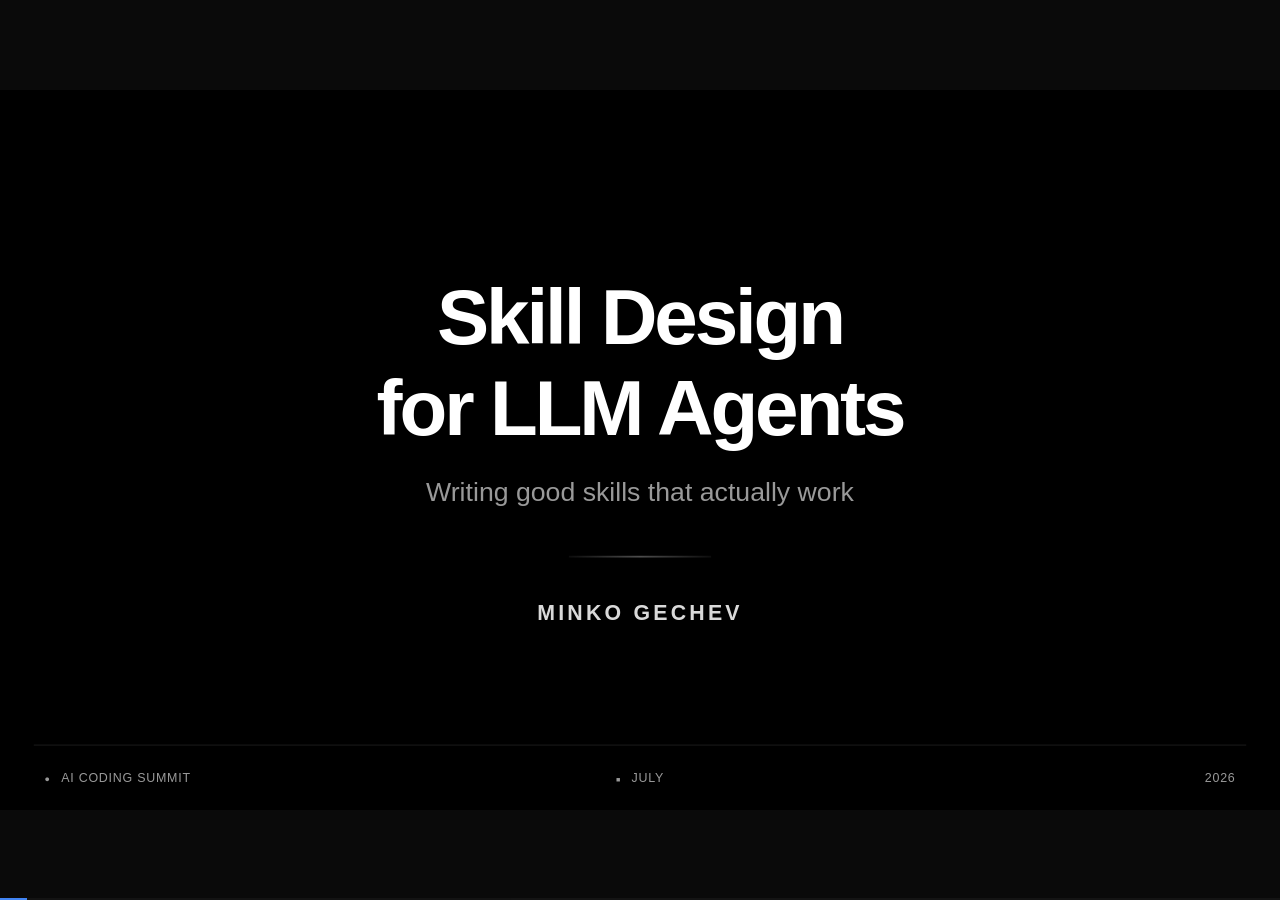
==== commit 787aea03: "Improve animations" ====
--- a/index.html
+++ b/index.html
@@ -114,6 +114,41 @@
       <template shadowrootmode="open">
         <style>
           @import url('style.css');
+
+          @property --sweep-angle {
+            syntax: '<angle>';
+            inherits: false;
+            initial-value: -45deg;
+          }
+          @keyframes border-sweep {
+            from { --sweep-angle: -45deg; opacity: 0.9; }
+            80%  { opacity: 0.7; }
+            to   { --sweep-angle: 315deg; opacity: 0; }
+          }
+          .diagram .node, .diagram .tools-card { isolation: isolate; }
+          .diagram .node::before, .diagram .tools-card::before {
+            content: '';
+            position: absolute;
+            inset: 0;
+            padding: 1px;
+            border-radius: inherit;
+            box-sizing: border-box;
+            background: conic-gradient(
+              from var(--sweep-angle) at 50% 50%,
+              transparent 0%, rgba(122,162,247,.55) 12%,
+              rgba(122,162,247,.2) 22%, transparent 30%, transparent 100%
+            );
+            -webkit-mask: linear-gradient(#fff 0 0) content-box, linear-gradient(#fff 0 0);
+            -webkit-mask-composite: destination-out;
+            mask: linear-gradient(#fff 0 0) content-box, linear-gradient(#fff 0 0);
+            mask-composite: exclude;
+            pointer-events: none;
+            opacity: 0;
+          }
+          :host(.active) .diagram .node::before,
+          :host(.active) .diagram .tools-card::before {
+            animation: border-sweep 1.8s ease-out forwards;
+          }
         </style>
         <div class="slide-content header-layout">
           <h2 class="slide-header">How agents work?</h2>
@@ -149,6 +184,41 @@
       <template shadowrootmode="open">
         <style>
           @import url('style.css');
+
+          @property --sweep-angle {
+            syntax: '<angle>';
+            inherits: false;
+            initial-value: -45deg;
+          }
+          @keyframes border-sweep {
+            from { --sweep-angle: -45deg; opacity: 0.9; }
+            80%  { opacity: 0.7; }
+            to   { --sweep-angle: 315deg; opacity: 0; }
+          }
+          .diagram .node, .diagram .tools-card { isolation: isolate; }
+          .diagram .node::before, .diagram .tools-card::before {
+            content: '';
+            position: absolute;
+            inset: 0;
+            padding: 1px;
+            border-radius: inherit;
+            box-sizing: border-box;
+            background: conic-gradient(
+              from var(--sweep-angle) at 50% 50%,
+              transparent 0%, rgba(122,162,247,.55) 12%,
+              rgba(122,162,247,.2) 22%, transparent 30%, transparent 100%
+            );
+            -webkit-mask: linear-gradient(#fff 0 0) content-box, linear-gradient(#fff 0 0);
+            -webkit-mask-composite: destination-out;
+            mask: linear-gradient(#fff 0 0) content-box, linear-gradient(#fff 0 0);
+            mask-composite: exclude;
+            pointer-events: none;
+            opacity: 0;
+          }
+          :host(.active) .diagram .node::before,
+          :host(.active) .diagram .tools-card::before {
+            animation: border-sweep 1.8s ease-out forwards;
+          }
         </style>
         <div class="slide-content header-layout">
           <h2 class="slide-header">How agents work?<span class="sub">Model Context Protocol</span></h2>
@@ -747,48 +817,6 @@
 <span class="line hl">context := context + result</span></pre>
             <div class="code-desc">Reads the skills and adds them to the context</div>
           </div>
-        </div>
-        <footer class="slide-footer"><span class="footer-left">AI Coding Summit</span><span
-            class="footer-center">July</span><span class="footer-right">2026</span></footer>
-      </template>
-    </section>
-
-    <!-- SLIDE 25: Most common anti-pattern -->
-    <section class="slide" id="slide-25">
-      <template shadowrootmode="open">
-        <style>
-          @import url('style.css');
-        </style>
-        <img src="assets/slide_25_vite.jpeg"
-          style="position: absolute; left: 3.83px; top: 0px; width: 714.08px; height: 405px; z-index: 1; object-fit: fill;"
-          alt="">
-      </template>
-    </section>
-
-    <!-- SLIDE 26: Most common anti-pattern + DON'T -->
-    <section class="slide" id="slide-26">
-      <template shadowrootmode="open">
-        <style>
-          @import url('style.css');
-        </style>
-        <img src="assets/slide_25_vite.jpeg"
-          style="position: absolute; left: 3.83px; top: 0px; width: 714.08px; height: 405px; z-index: 1; object-fit: fill;"
-          alt="">
-        <div class="dont-overlay">
-          <div class="dont-circle"></div>
-          <div class="dont-text">DON'T</div>
-        </div>
-      </template>
-    </section>
-
-    <!-- SLIDE 27: Statement -->
-    <section class="slide" id="slide-27">
-      <template shadowrootmode="open">
-        <style>
-          @import url('style.css');
-        </style>
-        <div class="slide-content statement-layout">
-          <p class="statement-text">Skills are unnecessary if the agent already possesses the capability</p>
         </div>
         <footer class="slide-footer"><span class="footer-left">AI Coding Summit</span><span
             class="footer-center">July</span><span class="footer-right">2026</span></footer>
@@ -1037,6 +1065,176 @@
               </div>
             </div>
           </div>
+          <p style="font-size:8px;color:var(--gray-60);margin-top:8px;text-align:center;">Keep registries small — too many skills degrade selection accuracy. Large registries need retrieval filtering before the LLM sees them.</p>
+        </div>
+        <footer class="slide-footer"><span class="footer-left">AI Coding Summit</span><span
+            class="footer-center">July</span><span class="footer-right">2026</span></footer>
+      </template>
+    </section>
+
+    <!-- SLIDE 28-2a: Registry size & accuracy -->
+    <section class="slide" id="slide-28-2a">
+      <template shadowrootmode="open">
+        <style>
+          @import url('style.css');
+
+          .registry-grid {
+            display: grid;
+            grid-template-columns: 1fr 1fr;
+            gap: 15px;
+            margin-top: 15px;
+          }
+
+          .chart-panel {
+            background: var(--code-bg);
+            border: 1px solid rgba(255, 255, 255, 0.05);
+            border-radius: 6px;
+            padding: 12px;
+            height: 230px;
+            display: flex;
+            flex-direction: column;
+            justify-content: space-between;
+          }
+
+          .chart-title {
+            font-size: 8.5px;
+            color: var(--gray-60);
+            text-transform: uppercase;
+            letter-spacing: 0.08em;
+            margin-bottom: 10px;
+          }
+
+          .bar-row {
+            display: flex;
+            align-items: center;
+            gap: 8px;
+            margin-bottom: 7px;
+          }
+
+          .bar-label {
+            font-family: var(--mono);
+            font-size: 8.5px;
+            color: var(--gray-60);
+            width: 42px;
+            text-align: right;
+            flex-shrink: 0;
+          }
+
+          .bar-track {
+            flex: 1;
+            background: rgba(255, 255, 255, 0.04);
+            border-radius: 2px;
+            height: 18px;
+          }
+
+          @keyframes growBar {
+            from { width: 0; }
+            to   { width: var(--w); }
+          }
+
+          .bar-fill {
+            height: 100%;
+            border-radius: 2px;
+            display: flex;
+            align-items: center;
+            padding-left: 7px;
+            font-size: 8px;
+            font-family: var(--mono);
+            color: var(--white);
+            font-weight: 600;
+            width: 0;
+            overflow: hidden;
+            white-space: nowrap;
+          }
+
+          :host(.active) .bar-fill {
+            animation: growBar 0.55s cubic-bezier(0.25, 0.46, 0.45, 0.94) both;
+          }
+
+          :host(.active) .bar-row:nth-child(3) .bar-fill { animation-delay: 0.11s; }
+          :host(.active) .bar-row:nth-child(4) .bar-fill { animation-delay: 0.22s; }
+          :host(.active) .bar-row:nth-child(5) .bar-fill { animation-delay: 0.33s; }
+
+          .bar-fill.high  { background: rgba(158, 206, 106, 0.35); }
+          .bar-fill.mid   { background: rgba(224, 175, 104, 0.35); }
+          .bar-fill.low   { background: rgba(247, 118, 142, 0.35); }
+
+          .thresholds-panel {
+            display: flex;
+            flex-direction: column;
+            justify-content: center;
+            gap: 10px;
+            height: 230px;
+          }
+
+          .threshold-card {
+            border-radius: 6px;
+            padding: 9px 12px;
+            border: 1px solid;
+          }
+
+          .threshold-card.ok     { background: rgba(158, 206, 106, 0.04); border-color: rgba(158, 206, 106, 0.2); }
+          .threshold-card.warn   { background: rgba(224, 175, 104, 0.04); border-color: rgba(224, 175, 104, 0.2); }
+          .threshold-card.danger { background: rgba(247, 118, 142, 0.04); border-color: rgba(247, 118, 142, 0.2); }
+
+          .threshold-num {
+            font-family: var(--mono);
+            font-size: 17px;
+            font-weight: 700;
+            display: block;
+            margin-bottom: 3px;
+          }
+
+          .threshold-card.ok     .threshold-num { color: var(--green); }
+          .threshold-card.warn   .threshold-num { color: var(--yellow); }
+          .threshold-card.danger .threshold-num { color: var(--red); }
+
+          .threshold-desc {
+            font-size: 9px;
+            color: var(--gray-60);
+            line-height: 1.35;
+          }
+        </style>
+        <div class="slide-content" style="padding: 25px 25px;">
+          <h2 class="slide-header" style="margin: 0 0 10px 0; font-size: 20px;">Registry Size &amp; Accuracy</h2>
+          <div class="registry-grid">
+            <div class="chart-panel">
+              <div>
+                <div class="chart-title">Task reward by library size — Graph-of-Skills (2025)</div>
+                <div class="bar-row">
+                  <div class="bar-label">200</div>
+                  <div class="bar-track"><div class="bar-fill high" style="--w:80%">32.5%</div></div>
+                </div>
+                <div class="bar-row">
+                  <div class="bar-label">500</div>
+                  <div class="bar-track"><div class="bar-fill mid" style="--w:64%">26.0%</div></div>
+                </div>
+                <div class="bar-row">
+                  <div class="bar-label">1,000</div>
+                  <div class="bar-track"><div class="bar-fill low" style="--w:67%">27.4%</div></div>
+                </div>
+                <div class="bar-row">
+                  <div class="bar-label">2,000</div>
+                  <div class="bar-track"><div class="bar-fill low" style="--w:65%">26.7%</div></div>
+                </div>
+              </div>
+              <div style="font-size:7.5px;color:var(--gray-60);">Token cost grows 3× from 500→2,000 skills with no accuracy gain.</div>
+            </div>
+            <div class="thresholds-panel">
+              <div class="threshold-card ok">
+                <span class="threshold-num">≤ 20–30</span>
+                <div class="threshold-desc">Safe for direct LLM exposure — all skills fit without selection degradation.</div>
+              </div>
+              <div class="threshold-card warn">
+                <span class="threshold-num">~200</span>
+                <div class="threshold-desc">Accuracy plateaus and drops. A retrieval filter is needed before skills reach the LLM.</div>
+              </div>
+              <div class="threshold-card danger">
+                <span class="threshold-num">500+</span>
+                <div class="threshold-desc">6 pp accuracy drop vs. 200. Token cost triples. Full exposure becomes infeasible.</div>
+              </div>
+            </div>
+          </div>
         </div>
         <footer class="slide-footer"><span class="footer-left">AI Coding Summit</span><span
             class="footer-center">July</span><span class="footer-right">2026</span></footer>
@@ -1264,7 +1462,7 @@
 
           .node.child {
             background: #322e45;
-            color: var(--purple);
+            color: var(--white);
             border: 1px solid var(--purple);
           }
 
@@ -1320,6 +1518,48 @@
       </template>
     </section>
 
+    <!-- SLIDE 25: Most common anti-pattern -->
+    <section class="slide" id="slide-25">
+      <template shadowrootmode="open">
+        <style>
+          @import url('style.css');
+        </style>
+        <img src="assets/slide_25_vite.jpeg"
+          style="position: absolute; left: 3.83px; top: 0px; width: 714.08px; height: 405px; z-index: 1; object-fit: fill;"
+          alt="">
+      </template>
+    </section>
+
+    <!-- SLIDE 26: Most common anti-pattern + DON'T -->
+    <section class="slide" id="slide-26">
+      <template shadowrootmode="open">
+        <style>
+          @import url('style.css');
+        </style>
+        <img src="assets/slide_25_vite.jpeg"
+          style="position: absolute; left: 3.83px; top: 0px; width: 714.08px; height: 405px; z-index: 1; object-fit: fill;"
+          alt="">
+        <div class="dont-overlay">
+          <div class="dont-circle"></div>
+          <div class="dont-text">DON'T</div>
+        </div>
+      </template>
+    </section>
+
+    <!-- SLIDE 27: Statement -->
+    <section class="slide" id="slide-27">
+      <template shadowrootmode="open">
+        <style>
+          @import url('style.css');
+        </style>
+        <div class="slide-content statement-layout">
+          <p class="statement-text">Skills are unnecessary if the agent already possesses the capability</p>
+        </div>
+        <footer class="slide-footer"><span class="footer-left">AI Coding Summit</span><span
+            class="footer-center">July</span><span class="footer-right">2026</span></footer>
+      </template>
+    </section>
+
     <!-- SLIDE 29: Skills versus scripts -->
     <section class="slide" id="slide-29">
       <template shadowrootmode="open">
@@ -1532,7 +1772,7 @@
           <h2 class="slide-header">Skill evals</h2>
           <ul class="bullet-list">
             <li><strong>Identify goals</strong> - based on your skills identify goals for your agent</li>
-            <li><strong>Create tasks</strong> - provide "assignments" with context to achieve the goals</li>
+            <li><strong>Create tasks</strong> - provide "assignments" with context to achieve the goals; include negative cases where the skill should <em>not</em> trigger</li>
             <li><strong>Run trials</strong> - run 5-30 executions of the workflow</li>
             <li><strong>Grade</strong>
               <ul class="sub-list">
@@ -1548,6 +1788,30 @@
       </template>
     </section>
 
+    <!-- SLIDE 37: Evals terminology -->
+    <section class="slide" id="slide-37">
+      <template shadowrootmode="open">
+        <style>
+          @import url('style.css');
+        </style>
+        <div class="slide-content terms-layout">
+          <h2 class="slide-header">Evals terminology</h2>
+          <div class="terms-grid">
+            <div class="term-block">
+              <div class="term-title">pass@k</div>
+              <div class="term-desc">likelihood that an agent gets at least one correct solution in k attempts.</div>
+            </div>
+            <div class="term-block">
+              <div class="term-title">pass^k</div>
+              <div class="term-desc">measures the probability that all k trials succeed</div>
+            </div>
+          </div>
+        </div>
+        <footer class="slide-footer"><span class="footer-left">AI Coding Summit</span><span
+            class="footer-center">July</span><span class="footer-right">2026</span></footer>
+      </template>
+    </section>
+
     <!-- SLIDE 35-1: skillgrade brand transition -->
     <section class="slide" id="slide-35-1">
       <template shadowrootmode="open">
@@ -1596,30 +1860,6 @@
       </template>
     </section>
 
-    <!-- SLIDE 37: Evals terminology -->
-    <section class="slide" id="slide-37">
-      <template shadowrootmode="open">
-        <style>
-          @import url('style.css');
-        </style>
-        <div class="slide-content terms-layout">
-          <h2 class="slide-header">Evals terminology</h2>
-          <div class="terms-grid">
-            <div class="term-block">
-              <div class="term-title">pass@k</div>
-              <div class="term-desc">likelihood that an agent gets at least one correct solution in k attempts.</div>
-            </div>
-            <div class="term-block">
-              <div class="term-title">pass^k</div>
-              <div class="term-desc">measures the probability that all k trials succeed</div>
-            </div>
-          </div>
-        </div>
-        <footer class="slide-footer"><span class="footer-left">AI Coding Summit</span><span
-            class="footer-center">July</span><span class="footer-right">2026</span></footer>
-      </template>
-    </section>
-
     <!-- SLIDE 38: Demo — skillgrade terminal animation -->
     <section class="slide" id="slide-38">
       <template shadowrootmode="open">
@@ -1627,6 +1867,16 @@
           @import url('style.css');
         </style>
         <iframe class="slide-iframe" src="slide-38-demo.html" scrolling="no" title="skillgrade demo"></iframe>
+      </template>
+    </section>
+
+    <!-- SLIDE 38-1: skillgrade HTML report for sqlite-ops / create-user-schema -->
+    <section class="slide" id="slide-38-1">
+      <template shadowrootmode="open">
+        <style>
+          @import url('style.css');
+        </style>
+        <iframe class="slide-iframe" src="slide-43-report.html" title="skillgrade report"></iframe>
       </template>
     </section>
 
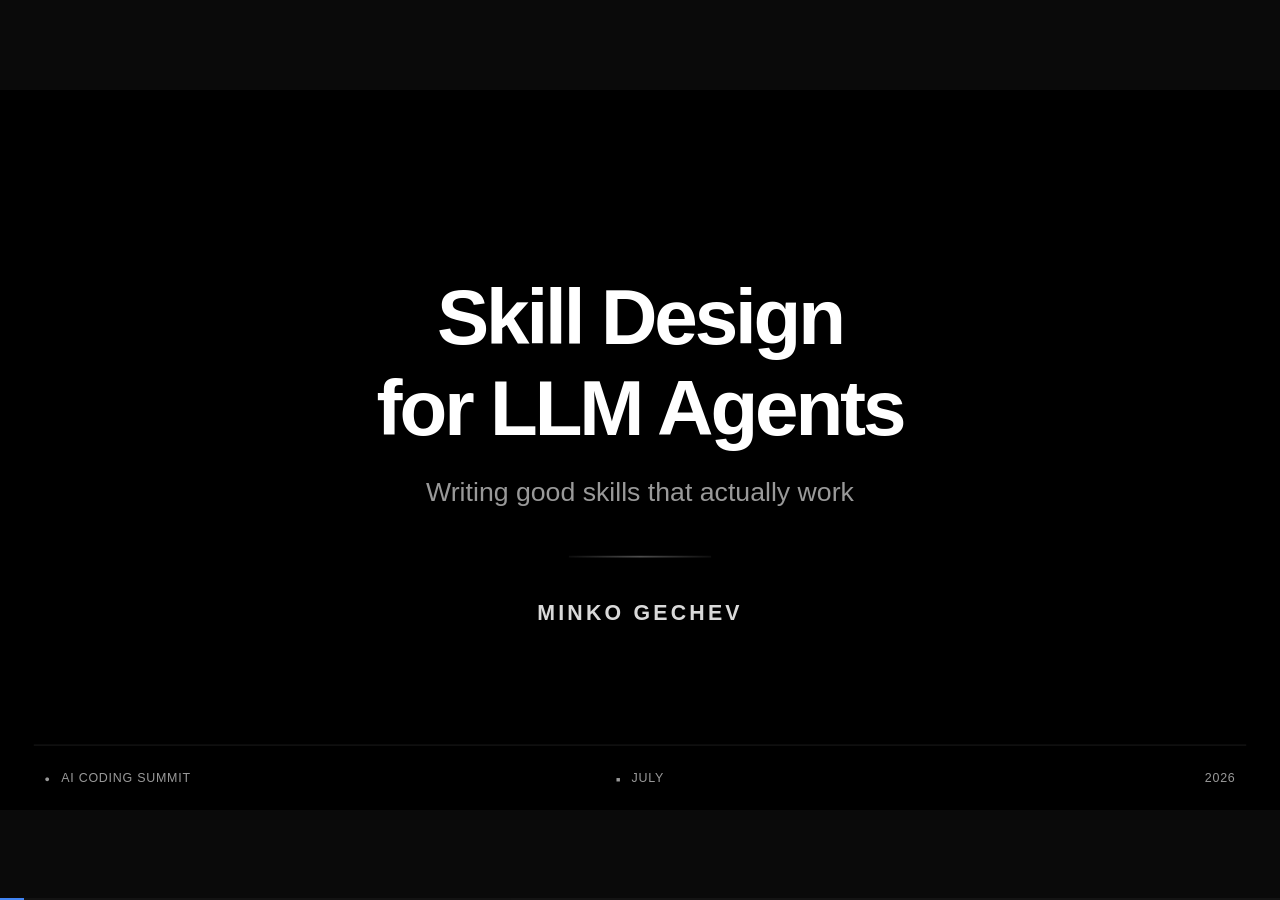
==== commit b9b1c17f: "Add takeaways" ====
--- a/index.html
+++ b/index.html
@@ -115,40 +115,25 @@
         <style>
           @import url('style.css');
 
-          @property --sweep-angle {
-            syntax: '<angle>';
-            inherits: false;
-            initial-value: -45deg;
-          }
-          @keyframes border-sweep {
-            from { --sweep-angle: -45deg; opacity: 0.9; }
-            80%  { opacity: 0.7; }
-            to   { --sweep-angle: 315deg; opacity: 0; }
-          }
-          .diagram .node, .diagram .tools-card { isolation: isolate; }
-          .diagram .node::before, .diagram .tools-card::before {
-            content: '';
-            position: absolute;
-            inset: 0;
-            padding: 1px;
-            border-radius: inherit;
-            box-sizing: border-box;
-            background: conic-gradient(
-              from var(--sweep-angle) at 50% 50%,
-              transparent 0%, rgba(122,162,247,.55) 12%,
-              rgba(122,162,247,.2) 22%, transparent 30%, transparent 100%
-            );
-            -webkit-mask: linear-gradient(#fff 0 0) content-box, linear-gradient(#fff 0 0);
-            -webkit-mask-composite: destination-out;
-            mask: linear-gradient(#fff 0 0) content-box, linear-gradient(#fff 0 0);
-            mask-composite: exclude;
-            pointer-events: none;
+          .chase-node, .chase-card {
+            fill: none;
+            stroke: rgba(122,162,247, 0.4);
+            stroke-width: 1.2;
+            stroke-linecap: round;
             opacity: 0;
           }
-          :host(.active) .diagram .node::before,
-          :host(.active) .diagram .tools-card::before {
-            animation: border-sweep 1.8s ease-out forwards;
-          }
+          @keyframes svg-chase-node {
+            0%   { stroke-dashoffset: 0;    opacity: 0.5; }
+            70%  { opacity: 0.3; }
+            100% { stroke-dashoffset: -312; opacity: 0; }
+          }
+          @keyframes svg-chase-card {
+            0%   { stroke-dashoffset: 0;    opacity: 0.45; }
+            70%  { opacity: 0.25; }
+            100% { stroke-dashoffset: -232; opacity: 0; }
+          }
+          :host(.active) .chase-node { animation: svg-chase-node 1.8s ease-out forwards; }
+          :host(.active) .chase-card { animation: svg-chase-card 1.8s ease-out forwards; }
         </style>
         <div class="slide-content header-layout">
           <h2 class="slide-header">How agents work?</h2>
@@ -172,6 +157,9 @@
             <!-- Agent <-> Tools -->
             <line x1="342.03" y1="225.63" x2="342.07" y2="242.27" stroke="rgba(122,162,247,0.4)" stroke-width="0.75"
               marker-start="url(#arrow)" marker-end="url(#arrow)" />
+            <rect class="chase-node" x="295.94" y="156.5"  width="92.17" height="66.56" rx="3" stroke-dasharray="47 9999"/>
+            <rect class="chase-card" x="293.44" y="260.86" width="65.52" height="52.94" rx="3" stroke-dasharray="35 9999" style="animation-delay:0.1s"/>
+            <rect class="chase-node" x="435.18" y="156.5"  width="92.17" height="66.56" rx="3" stroke-dasharray="47 9999" style="animation-delay:0.22s"/>
           </svg>
         </div>
         <footer class="slide-footer"><span class="footer-left">AI Coding Summit</span><span
@@ -185,40 +173,25 @@
         <style>
           @import url('style.css');
 
-          @property --sweep-angle {
-            syntax: '<angle>';
-            inherits: false;
-            initial-value: -45deg;
-          }
-          @keyframes border-sweep {
-            from { --sweep-angle: -45deg; opacity: 0.9; }
-            80%  { opacity: 0.7; }
-            to   { --sweep-angle: 315deg; opacity: 0; }
-          }
-          .diagram .node, .diagram .tools-card { isolation: isolate; }
-          .diagram .node::before, .diagram .tools-card::before {
-            content: '';
-            position: absolute;
-            inset: 0;
-            padding: 1px;
-            border-radius: inherit;
-            box-sizing: border-box;
-            background: conic-gradient(
-              from var(--sweep-angle) at 50% 50%,
-              transparent 0%, rgba(122,162,247,.55) 12%,
-              rgba(122,162,247,.2) 22%, transparent 30%, transparent 100%
-            );
-            -webkit-mask: linear-gradient(#fff 0 0) content-box, linear-gradient(#fff 0 0);
-            -webkit-mask-composite: destination-out;
-            mask: linear-gradient(#fff 0 0) content-box, linear-gradient(#fff 0 0);
-            mask-composite: exclude;
-            pointer-events: none;
+          .chase-node, .chase-card {
+            fill: none;
+            stroke: rgba(122,162,247, 0.4);
+            stroke-width: 1.2;
+            stroke-linecap: round;
             opacity: 0;
           }
-          :host(.active) .diagram .node::before,
-          :host(.active) .diagram .tools-card::before {
-            animation: border-sweep 1.8s ease-out forwards;
-          }
+          @keyframes svg-chase-node {
+            0%   { stroke-dashoffset: 0;    opacity: 0.5; }
+            70%  { opacity: 0.3; }
+            100% { stroke-dashoffset: -312; opacity: 0; }
+          }
+          @keyframes svg-chase-card {
+            0%   { stroke-dashoffset: 0;    opacity: 0.45; }
+            70%  { opacity: 0.25; }
+            100% { stroke-dashoffset: -232; opacity: 0; }
+          }
+          :host(.active) .chase-node { animation: svg-chase-node 1.8s ease-out forwards; }
+          :host(.active) .chase-card { animation: svg-chase-card 1.8s ease-out forwards; }
         </style>
         <div class="slide-content header-layout">
           <h2 class="slide-header">How agents work?<span class="sub">Model Context Protocol</span></h2>
@@ -250,6 +223,10 @@
             <!-- Agent <-> MCP server -->
             <line x1="340.37" y1="217.32" x2="416.37" y2="261.19" stroke="rgba(122,162,247,0.4)" stroke-width="0.75"
               marker-start="url(#arrow)" marker-end="url(#arrow)" />
+            <rect class="chase-node" x="246.22" y="149.24" width="92.17" height="66.56" rx="3" stroke-dasharray="47 9999"/>
+            <rect class="chase-card" x="243.73" y="253.61" width="65.52" height="52.94" rx="3" stroke-dasharray="35 9999" style="animation-delay:0.1s"/>
+            <rect class="chase-node" x="419.82" y="263.11" width="92.17" height="66.56" rx="3" stroke-dasharray="47 9999" style="animation-delay:0.22s"/>
+            <rect class="chase-node" x="385.46" y="149.24" width="92.17" height="66.56" rx="3" stroke-dasharray="47 9999" style="animation-delay:0.35s"/>
           </svg>
         </div>
         <footer class="slide-footer"><span class="footer-left">AI Coding Summit</span><span
@@ -602,6 +579,26 @@
       <template shadowrootmode="open">
         <style>
           @import url('style.css');
+
+          .chase-node, .chase-card {
+            fill: none;
+            stroke: rgba(122,162,247, 0.4);
+            stroke-width: 1.2;
+            stroke-linecap: round;
+            opacity: 0;
+          }
+          @keyframes svg-chase-node {
+            0%   { stroke-dashoffset: 0;    opacity: 0.5; }
+            70%  { opacity: 0.3; }
+            100% { stroke-dashoffset: -312; opacity: 0; }
+          }
+          @keyframes svg-chase-card {
+            0%   { stroke-dashoffset: 0;    opacity: 0.45; }
+            70%  { opacity: 0.25; }
+            100% { stroke-dashoffset: -232; opacity: 0; }
+          }
+          :host(.active) .chase-node { animation: svg-chase-node 1.8s ease-out forwards; }
+          :host(.active) .chase-card { animation: svg-chase-card 1.8s ease-out forwards; }
         </style>
         <div class="slide-content header-layout">
           <h2 class="slide-header">Making agents more powerful<span class="sub">non-exhaustive list</span></h2>
@@ -622,6 +619,9 @@
               marker-start="url(#arrow)" marker-end="url(#arrow)" />
             <line x1="342.03" y1="225.63" x2="342.07" y2="242.27" stroke="rgba(122,162,247,0.4)" stroke-width="0.75"
               marker-start="url(#arrow)" marker-end="url(#arrow)" />
+            <rect class="chase-node" x="295.94" y="156.5"  width="92.17" height="66.56" rx="3" stroke-dasharray="47 9999"/>
+            <rect class="chase-card" x="293.44" y="260.86" width="65.52" height="52.94" rx="3" stroke-dasharray="35 9999" style="animation-delay:0.1s"/>
+            <rect class="chase-node" x="435.18" y="156.5"  width="92.17" height="66.56" rx="3" stroke-dasharray="47 9999" style="animation-delay:0.22s"/>
           </svg>
         </div>
         <footer class="slide-footer"><span class="footer-left">AI Coding Summit</span><span
@@ -710,13 +710,38 @@
       <template shadowrootmode="open">
         <style>
           @import url('style.css');
+
+          .topic-box { position: relative; }
+          .chase-tbox {
+            fill: none;
+            stroke: rgba(122,162,247, 0.4);
+            stroke-width: 1.2;
+            stroke-linecap: round;
+            opacity: 0;
+          }
+          @keyframes svg-chase-tbox {
+            0%   { stroke-dashoffset: 0;    opacity: 0.5; }
+            70%  { opacity: 0.3; }
+            100% { stroke-dashoffset: -733; opacity: 0; }
+          }
+          :host(.active) .chase-tbox { animation: svg-chase-tbox 2s ease-out forwards; }
         </style>
         <div class="slide-content topics-layout">
           <h2 class="slide-header">Making agents more powerful</h2>
           <p class="topics-sub">…while avoiding context rot</p>
           <div class="topics-grid">
-            <div class="topic-box">CLI vs MCP</div>
-            <div class="topic-box">Useful skills</div>
+            <div class="topic-box">
+              <svg style="position:absolute;inset:0;width:100%;height:100%;pointer-events:none;overflow:visible">
+                <rect class="chase-tbox" width="240" height="130" rx="4" stroke-dasharray="50 9999"/>
+              </svg>
+              CLI vs MCP
+            </div>
+            <div class="topic-box">
+              <svg style="position:absolute;inset:0;width:100%;height:100%;pointer-events:none;overflow:visible">
+                <rect class="chase-tbox" width="240" height="130" rx="4" stroke-dasharray="50 9999" style="animation-delay:0.25s"/>
+              </svg>
+              Useful skills
+            </div>
           </div>
         </div>
         <footer class="slide-footer"><span class="footer-left">AI Coding Summit</span><span
@@ -1451,7 +1476,29 @@
             font-weight: bold;
             font-family: var(--mono);
             font-size: 10px;
-          }
+            position: relative;
+          }
+          .chase-comp {
+            fill: none;
+            stroke-width: 1.2;
+            stroke-linecap: round;
+            opacity: 0;
+          }
+          .chase-router { stroke: rgba(122,162,247, 0.4); }
+          .chase-child  { stroke: rgba(187,154,247, 0.4); }
+          @keyframes svg-chase-router {
+            0%   { stroke-dashoffset: 0;    opacity: 0.5; }
+            70%  { opacity: 0.3; }
+            100% { stroke-dashoffset: -370; opacity: 0; }
+          }
+          @keyframes svg-chase-child {
+            0%   { stroke-dashoffset: 0;    opacity: 0.5; }
+            70%  { opacity: 0.3; }
+            100% { stroke-dashoffset: -250; opacity: 0; }
+          }
+          :host(.active) .chase-router { animation: svg-chase-router 1.8s ease-out forwards; animation-delay: 0.15s; }
+          :host(.active) .chase-child  { animation: svg-chase-child  1.8s ease-out forwards; }
+          :host(.active) .chase-child.child-2 { animation-delay: 0.2s; }
 
           .node.router {
             background: #282f45;
@@ -1495,10 +1542,25 @@
                 <line x1="50%" y1="38%" x2="72%" y2="65%" stroke="var(--gray-60)" stroke-width="1.5"
                   stroke-dasharray="3,3" />
               </svg>
-              <div class="node router" style="z-index: 2;">Router: build-project</div>
+              <div class="node router" style="z-index: 2;">
+                <svg style="position:absolute;inset:0;width:100%;height:100%;pointer-events:none;overflow:visible">
+                  <rect class="chase-comp chase-router" width="100%" height="100%" rx="4" stroke-dasharray="40 9999"/>
+                </svg>
+                Router: build-project
+              </div>
               <div style="display: flex; gap: 30px; width: 100%; justify-content: space-around; z-index: 2;">
-                <div class="node child">client-build</div>
-                <div class="node child">server-build</div>
+                <div class="node child">
+                  <svg style="position:absolute;inset:0;width:100%;height:100%;pointer-events:none;overflow:visible">
+                    <rect class="chase-comp chase-child" width="100%" height="100%" rx="4" stroke-dasharray="30 9999"/>
+                  </svg>
+                  client-build
+                </div>
+                <div class="node child">
+                  <svg style="position:absolute;inset:0;width:100%;height:100%;pointer-events:none;overflow:visible">
+                    <rect class="chase-comp chase-child child-2" width="100%" height="100%" rx="4" stroke-dasharray="30 9999"/>
+                  </svg>
+                  server-build
+                </div>
               </div>
             </div>
             <div class="bullets">
@@ -1887,6 +1949,368 @@
           @import url('style.css');
         </style>
         <iframe class="slide-iframe" src="slide-39-stages.html" scrolling="no" title="Skill hill-climbing"></iframe>
+      </template>
+    </section>
+
+    <!-- SLIDE 39-1: Takeaways - CLIs over MCP -->
+    <section class="slide left-margin-31-7" id="slide-39-1">
+      <template shadowrootmode="open">
+        <style>
+          @import url('style.css');
+          .takeaway-list { display: flex; flex-direction: column; gap: 8px; margin-top: 20px; }
+          .takeaway-card { display: flex; align-items: center; background: rgba(255, 255, 255, 0.01); border: 1px solid rgba(255, 255, 255, 0.03); border-radius: 6px; padding: 7px 16px; transition: all 0.25s ease; opacity: 0; transform: translateY(8px); }
+          .takeaway-card.visible { opacity: 0.3; transform: translateY(0); }
+          .takeaway-card.active { opacity: 1; transform: translateY(0); background: rgba(122, 162, 247, 0.05); border-color: rgba(122, 162, 247, 0.25); }
+          .takeaway-num { font-family: var(--mono); font-size: 15px; font-weight: 700; color: var(--gray-60); margin-right: 18px; width: 20px; }
+          .takeaway-card.active .takeaway-num { color: var(--cyan); }
+          .takeaway-content h3 { font-size: 13px; font-weight: 600; color: var(--gray-60); margin-bottom: 2px; margin-top: 0; }
+          .takeaway-card.active .takeaway-content h3 { color: var(--white); }
+          .takeaway-content p { font-size: 10.5px; color: var(--gray-60); margin: 0; }
+          .takeaway-card.active .takeaway-content p { color: var(--gray-95); }
+        </style>
+        <div class="slide-content header-layout">
+          <h2 class="slide-header">Takeaways</h2>
+          <div class="takeaway-list">
+            <div class="takeaway-card active">
+              <div class="takeaway-num">01</div>
+              <div class="takeaway-content">
+                <h3>Prefer CLIs over MCP</h3>
+                <p>Extend agent toolsets securely with zero runtime daemon overhead.</p>
+              </div>
+            </div>
+            <div class="takeaway-card">
+              <div class="takeaway-num">02</div>
+              <div class="takeaway-content">
+                <h3>Teach the Unknown Only</h3>
+                <p>Build skills for new workflows, avoiding redundant instruction bloat.</p>
+              </div>
+            </div>
+            <div class="takeaway-card">
+              <div class="takeaway-num">03</div>
+              <div class="takeaway-content">
+                <h3>Apply the Five Practices</h3>
+                <p>Structure skills with deterministic steps, lean core files, and scripts.</p>
+              </div>
+            </div>
+            <div class="takeaway-card">
+              <div class="takeaway-num">04</div>
+              <div class="takeaway-content">
+                <h3>Establish Automated Evals</h3>
+                <p>Measure agent performance using custom script and LLM graders.</p>
+              </div>
+            </div>
+            <div class="takeaway-card">
+              <div class="takeaway-num">05</div>
+              <div class="takeaway-content">
+                <h3>Iterate via Hill Climbing</h3>
+                <p>Continuously run trials to systematically drive up pass rates.</p>
+              </div>
+            </div>
+          </div>
+        </div>
+        <footer class="slide-footer"><span class="footer-left">AI Coding Summit</span><span
+            class="footer-center">July</span><span class="footer-right">2026</span></footer>
+      </template>
+    </section>
+
+    <!-- SLIDE 39-2: Takeaways - Teach the Unknown Only -->
+    <section class="slide left-margin-31-7" id="slide-39-2">
+      <template shadowrootmode="open">
+        <style>
+          @import url('style.css');
+          .takeaway-list { display: flex; flex-direction: column; gap: 8px; margin-top: 20px; }
+          .takeaway-card { display: flex; align-items: center; background: rgba(255, 255, 255, 0.01); border: 1px solid rgba(255, 255, 255, 0.03); border-radius: 6px; padding: 7px 16px; transition: all 0.25s ease; opacity: 0; transform: translateY(8px); }
+          .takeaway-card.visible { opacity: 0.3; transform: translateY(0); }
+          .takeaway-card.active { opacity: 1; transform: translateY(0); background: rgba(122, 162, 247, 0.05); border-color: rgba(122, 162, 247, 0.25); }
+          .takeaway-num { font-family: var(--mono); font-size: 15px; font-weight: 700; color: var(--gray-60); margin-right: 18px; width: 20px; }
+          .takeaway-card.active .takeaway-num { color: var(--cyan); }
+          .takeaway-content h3 { font-size: 13px; font-weight: 600; color: var(--gray-60); margin-bottom: 2px; margin-top: 0; }
+          .takeaway-card.active .takeaway-content h3 { color: var(--white); }
+          .takeaway-content p { font-size: 10.5px; color: var(--gray-60); margin: 0; }
+          .takeaway-card.active .takeaway-content p { color: var(--gray-95); }
+        </style>
+        <div class="slide-content header-layout">
+          <h2 class="slide-header">Takeaways</h2>
+          <div class="takeaway-list">
+            <div class="takeaway-card visible">
+              <div class="takeaway-num">01</div>
+              <div class="takeaway-content">
+                <h3>Prefer CLIs over MCP</h3>
+                <p>Extend agent toolsets securely with zero runtime daemon overhead.</p>
+              </div>
+            </div>
+            <div class="takeaway-card active">
+              <div class="takeaway-num">02</div>
+              <div class="takeaway-content">
+                <h3>Teach the Unknown Only</h3>
+                <p>Build skills for new workflows, avoiding redundant instruction bloat.</p>
+              </div>
+            </div>
+            <div class="takeaway-card">
+              <div class="takeaway-num">03</div>
+              <div class="takeaway-content">
+                <h3>Apply the Five Practices</h3>
+                <p>Structure skills with deterministic steps, lean core files, and scripts.</p>
+              </div>
+            </div>
+            <div class="takeaway-card">
+              <div class="takeaway-num">04</div>
+              <div class="takeaway-content">
+                <h3>Establish Automated Evals</h3>
+                <p>Measure agent performance using custom script and LLM graders.</p>
+              </div>
+            </div>
+            <div class="takeaway-card">
+              <div class="takeaway-num">05</div>
+              <div class="takeaway-content">
+                <h3>Iterate via Hill Climbing</h3>
+                <p>Continuously run trials to systematically drive up pass rates.</p>
+              </div>
+            </div>
+          </div>
+        </div>
+        <footer class="slide-footer"><span class="footer-left">AI Coding Summit</span><span
+            class="footer-center">July</span><span class="footer-right">2026</span></footer>
+      </template>
+    </section>
+
+    <!-- SLIDE 39-3: Takeaways - Apply the Five Practices -->
+    <section class="slide left-margin-31-7" id="slide-39-3">
+      <template shadowrootmode="open">
+        <style>
+          @import url('style.css');
+          .takeaway-list { display: flex; flex-direction: column; gap: 8px; margin-top: 20px; }
+          .takeaway-card { display: flex; align-items: center; background: rgba(255, 255, 255, 0.01); border: 1px solid rgba(255, 255, 255, 0.03); border-radius: 6px; padding: 7px 16px; transition: all 0.25s ease; opacity: 0; transform: translateY(8px); }
+          .takeaway-card.visible { opacity: 0.3; transform: translateY(0); }
+          .takeaway-card.active { opacity: 1; transform: translateY(0); background: rgba(122, 162, 247, 0.05); border-color: rgba(122, 162, 247, 0.25); }
+          .takeaway-num { font-family: var(--mono); font-size: 15px; font-weight: 700; color: var(--gray-60); margin-right: 18px; width: 20px; }
+          .takeaway-card.active .takeaway-num { color: var(--cyan); }
+          .takeaway-content h3 { font-size: 13px; font-weight: 600; color: var(--gray-60); margin-bottom: 2px; margin-top: 0; }
+          .takeaway-card.active .takeaway-content h3 { color: var(--white); }
+          .takeaway-content p { font-size: 10.5px; color: var(--gray-60); margin: 0; }
+          .takeaway-card.active .takeaway-content p { color: var(--gray-95); }
+        </style>
+        <div class="slide-content header-layout">
+          <h2 class="slide-header">Takeaways</h2>
+          <div class="takeaway-list">
+            <div class="takeaway-card visible">
+              <div class="takeaway-num">01</div>
+              <div class="takeaway-content">
+                <h3>Prefer CLIs over MCP</h3>
+                <p>Extend agent toolsets securely with zero runtime daemon overhead.</p>
+              </div>
+            </div>
+            <div class="takeaway-card visible">
+              <div class="takeaway-num">02</div>
+              <div class="takeaway-content">
+                <h3>Teach the Unknown Only</h3>
+                <p>Build skills for new workflows, avoiding redundant instruction bloat.</p>
+              </div>
+            </div>
+            <div class="takeaway-card active">
+              <div class="takeaway-num">03</div>
+              <div class="takeaway-content">
+                <h3>Apply the Five Practices</h3>
+                <p>Structure skills with deterministic steps, lean core files, and scripts.</p>
+              </div>
+            </div>
+            <div class="takeaway-card">
+              <div class="takeaway-num">04</div>
+              <div class="takeaway-content">
+                <h3>Establish Automated Evals</h3>
+                <p>Measure agent performance using custom script and LLM graders.</p>
+              </div>
+            </div>
+            <div class="takeaway-card">
+              <div class="takeaway-num">05</div>
+              <div class="takeaway-content">
+                <h3>Iterate via Hill Climbing</h3>
+                <p>Continuously run trials to systematically drive up pass rates.</p>
+              </div>
+            </div>
+          </div>
+        </div>
+        <footer class="slide-footer"><span class="footer-left">AI Coding Summit</span><span
+            class="footer-center">July</span><span class="footer-right">2026</span></footer>
+      </template>
+    </section>
+
+    <!-- SLIDE 39-4: Takeaways - Establish Automated Evals -->
+    <section class="slide left-margin-31-7" id="slide-39-4">
+      <template shadowrootmode="open">
+        <style>
+          @import url('style.css');
+          .takeaway-list { display: flex; flex-direction: column; gap: 8px; margin-top: 20px; }
+          .takeaway-card { display: flex; align-items: center; background: rgba(255, 255, 255, 0.01); border: 1px solid rgba(255, 255, 255, 0.03); border-radius: 6px; padding: 7px 16px; transition: all 0.25s ease; opacity: 0; transform: translateY(8px); }
+          .takeaway-card.visible { opacity: 0.3; transform: translateY(0); }
+          .takeaway-card.active { opacity: 1; transform: translateY(0); background: rgba(122, 162, 247, 0.05); border-color: rgba(122, 162, 247, 0.25); }
+          .takeaway-num { font-family: var(--mono); font-size: 15px; font-weight: 700; color: var(--gray-60); margin-right: 18px; width: 20px; }
+          .takeaway-card.active .takeaway-num { color: var(--cyan); }
+          .takeaway-content h3 { font-size: 13px; font-weight: 600; color: var(--gray-60); margin-bottom: 2px; margin-top: 0; }
+          .takeaway-card.active .takeaway-content h3 { color: var(--white); }
+          .takeaway-content p { font-size: 10.5px; color: var(--gray-60); margin: 0; }
+          .takeaway-card.active .takeaway-content p { color: var(--gray-95); }
+        </style>
+        <div class="slide-content header-layout">
+          <h2 class="slide-header">Takeaways</h2>
+          <div class="takeaway-list">
+            <div class="takeaway-card visible">
+              <div class="takeaway-num">01</div>
+              <div class="takeaway-content">
+                <h3>Prefer CLIs over MCP</h3>
+                <p>Extend agent toolsets securely with zero runtime daemon overhead.</p>
+              </div>
+            </div>
+            <div class="takeaway-card visible">
+              <div class="takeaway-num">02</div>
+              <div class="takeaway-content">
+                <h3>Teach the Unknown Only</h3>
+                <p>Build skills for new workflows, avoiding redundant instruction bloat.</p>
+              </div>
+            </div>
+            <div class="takeaway-card visible">
+              <div class="takeaway-num">03</div>
+              <div class="takeaway-content">
+                <h3>Apply the Five Practices</h3>
+                <p>Structure skills with deterministic steps, lean core files, and scripts.</p>
+              </div>
+            </div>
+            <div class="takeaway-card active">
+              <div class="takeaway-num">04</div>
+              <div class="takeaway-content">
+                <h3>Establish Automated Evals</h3>
+                <p>Measure agent performance using custom script and LLM graders.</p>
+              </div>
+            </div>
+            <div class="takeaway-card">
+              <div class="takeaway-num">05</div>
+              <div class="takeaway-content">
+                <h3>Iterate via Hill Climbing</h3>
+                <p>Continuously run trials to systematically drive up pass rates.</p>
+              </div>
+            </div>
+          </div>
+        </div>
+        <footer class="slide-footer"><span class="footer-left">AI Coding Summit</span><span
+            class="footer-center">July</span><span class="footer-right">2026</span></footer>
+      </template>
+    </section>
+
+    <!-- SLIDE 39-5: Takeaways - Iterate via Hill Climbing -->
+    <section class="slide left-margin-31-7" id="slide-39-5">
+      <template shadowrootmode="open">
+        <style>
+          @import url('style.css');
+          .takeaway-list { display: flex; flex-direction: column; gap: 8px; margin-top: 20px; }
+          .takeaway-card { display: flex; align-items: center; background: rgba(255, 255, 255, 0.01); border: 1px solid rgba(255, 255, 255, 0.03); border-radius: 6px; padding: 7px 16px; transition: all 0.25s ease; opacity: 0; transform: translateY(8px); }
+          .takeaway-card.visible { opacity: 0.3; transform: translateY(0); }
+          .takeaway-card.active { opacity: 1; transform: translateY(0); background: rgba(122, 162, 247, 0.05); border-color: rgba(122, 162, 247, 0.25); }
+          .takeaway-num { font-family: var(--mono); font-size: 15px; font-weight: 700; color: var(--gray-60); margin-right: 18px; width: 20px; }
+          .takeaway-card.active .takeaway-num { color: var(--cyan); }
+          .takeaway-content h3 { font-size: 13px; font-weight: 600; color: var(--gray-60); margin-bottom: 2px; margin-top: 0; }
+          .takeaway-card.active .takeaway-content h3 { color: var(--white); }
+          .takeaway-content p { font-size: 10.5px; color: var(--gray-60); margin: 0; }
+          .takeaway-card.active .takeaway-content p { color: var(--gray-95); }
+        </style>
+        <div class="slide-content header-layout">
+          <h2 class="slide-header">Takeaways</h2>
+          <div class="takeaway-list">
+            <div class="takeaway-card visible">
+              <div class="takeaway-num">01</div>
+              <div class="takeaway-content">
+                <h3>Prefer CLIs over MCP</h3>
+                <p>Extend agent toolsets securely with zero runtime daemon overhead.</p>
+              </div>
+            </div>
+            <div class="takeaway-card visible">
+              <div class="takeaway-num">02</div>
+              <div class="takeaway-content">
+                <h3>Teach the Unknown Only</h3>
+                <p>Build skills for new workflows, avoiding redundant instruction bloat.</p>
+              </div>
+            </div>
+            <div class="takeaway-card visible">
+              <div class="takeaway-num">03</div>
+              <div class="takeaway-content">
+                <h3>Apply the Five Practices</h3>
+                <p>Structure skills with deterministic steps, lean core files, and scripts.</p>
+              </div>
+            </div>
+            <div class="takeaway-card visible">
+              <div class="takeaway-num">04</div>
+              <div class="takeaway-content">
+                <h3>Establish Automated Evals</h3>
+                <p>Measure agent performance using custom script and LLM graders.</p>
+              </div>
+            </div>
+            <div class="takeaway-card active">
+              <div class="takeaway-num">05</div>
+              <div class="takeaway-content">
+                <h3>Iterate via Hill Climbing</h3>
+                <p>Continuously run trials to systematically drive up pass rates.</p>
+              </div>
+            </div>
+          </div>
+        </div>
+        <footer class="slide-footer"><span class="footer-left">AI Coding Summit</span><span
+            class="footer-center">July</span><span class="footer-right">2026</span></footer>
+      </template>
+    </section>
+
+    <!-- SLIDE 39-6: Takeaways Summary -->
+    <section class="slide left-margin-31-7" id="slide-39-6">
+      <template shadowrootmode="open">
+        <style>
+          @import url('style.css');
+          .takeaway-list { display: flex; flex-direction: column; gap: 8px; margin-top: 20px; }
+          .takeaway-card { display: flex; align-items: center; background: rgba(255, 255, 255, 0.01); border: 1px solid rgba(255, 255, 255, 0.03); border-radius: 6px; padding: 7px 16px; transition: all 0.25s ease; opacity: 0; transform: translateY(8px); }
+          .takeaway-card.active { opacity: 1; transform: translateY(0); background: rgba(122, 162, 247, 0.04); border-color: rgba(122, 162, 247, 0.2); }
+          .takeaway-num { font-family: var(--mono); font-size: 15px; font-weight: 700; color: var(--cyan); margin-right: 18px; width: 20px; }
+          .takeaway-content h3 { font-size: 13px; font-weight: 600; color: var(--white); margin-bottom: 2px; margin-top: 0; }
+          .takeaway-content p { font-size: 10.5px; color: var(--gray-95); margin: 0; }
+        </style>
+        <div class="slide-content header-layout">
+          <h2 class="slide-header">Takeaways</h2>
+          <div class="takeaway-list">
+            <div class="takeaway-card active">
+              <div class="takeaway-num">01</div>
+              <div class="takeaway-content">
+                <h3>Prefer CLIs over MCP</h3>
+                <p>Extend agent toolsets securely with zero runtime daemon overhead.</p>
+              </div>
+            </div>
+            <div class="takeaway-card active">
+              <div class="takeaway-num">02</div>
+              <div class="takeaway-content">
+                <h3>Teach the Unknown Only</h3>
+                <p>Build skills for new workflows, avoiding redundant instruction bloat.</p>
+              </div>
+            </div>
+            <div class="takeaway-card active">
+              <div class="takeaway-num">03</div>
+              <div class="takeaway-content">
+                <h3>Apply the Five Practices</h3>
+                <p>Structure skills with deterministic steps, lean core files, and scripts.</p>
+              </div>
+            </div>
+            <div class="takeaway-card active">
+              <div class="takeaway-num">04</div>
+              <div class="takeaway-content">
+                <h3>Establish Automated Evals</h3>
+                <p>Measure agent performance using custom script and LLM graders.</p>
+              </div>
+            </div>
+            <div class="takeaway-card active">
+              <div class="takeaway-num">05</div>
+              <div class="takeaway-content">
+                <h3>Iterate via Hill Climbing</h3>
+                <p>Continuously run trials to systematically drive up pass rates.</p>
+              </div>
+            </div>
+          </div>
+        </div>
+        <footer class="slide-footer"><span class="footer-left">AI Coding Summit</span><span
+            class="footer-center">July</span><span class="footer-right">2026</span></footer>
       </template>
     </section>
 
